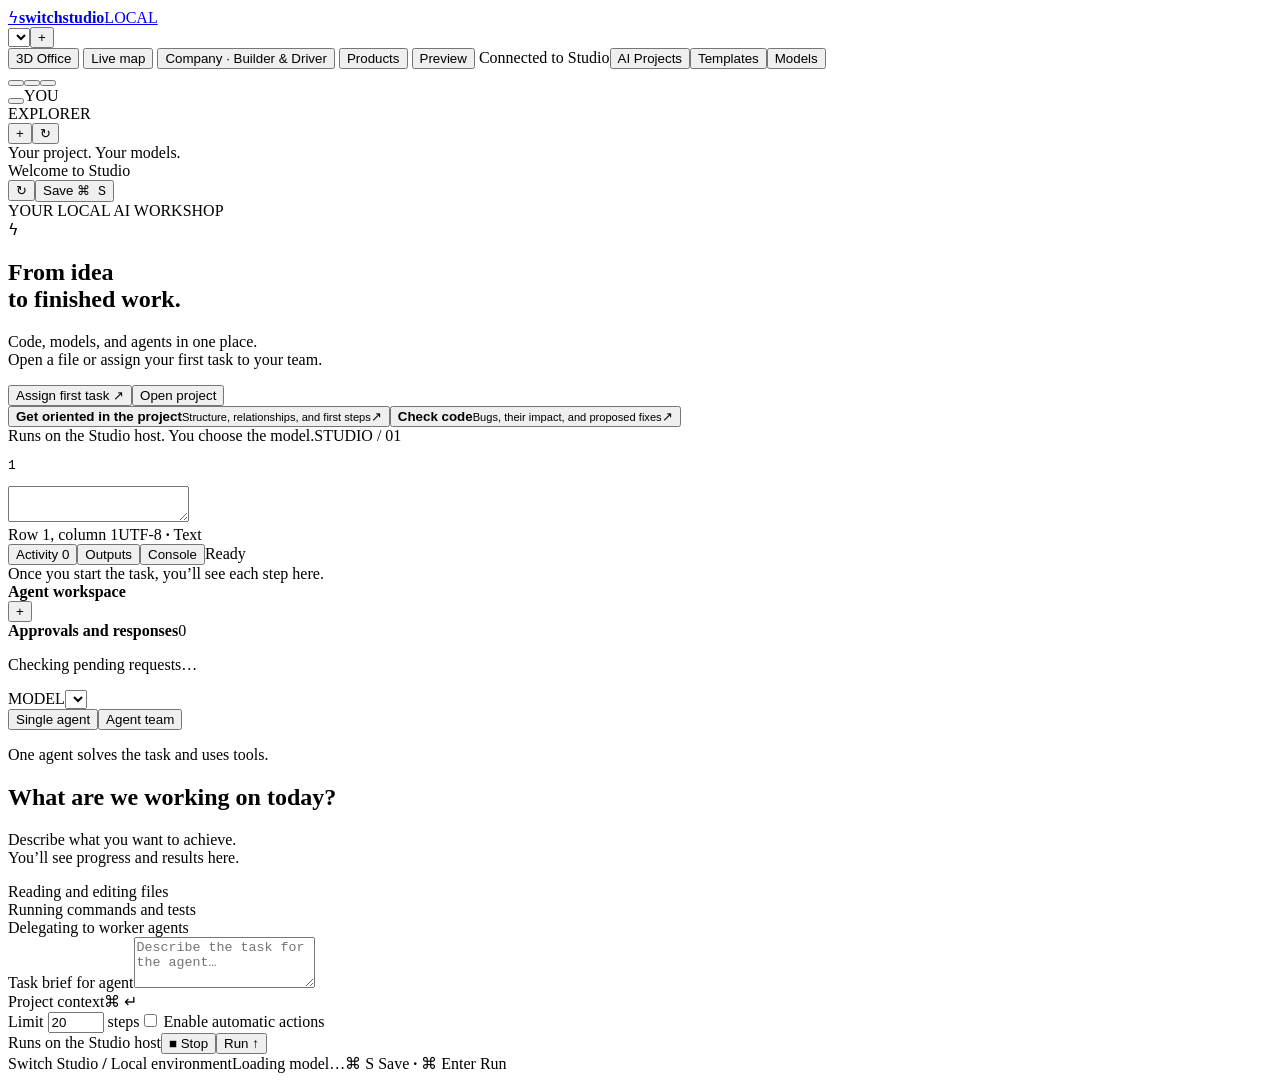
==== studio/static/index.html @ aece9a40 "Keep ordinary Studio file writes in the selected project" ====
<!doctype html>
<html lang="en">
  <head>
    <meta charset="utf-8" />
    <meta name="viewport" content="width=device-width, initial-scale=1" />
    <meta name="theme-color" content="#111318" />
    <title>Switch Studio</title>
    <link
      rel="icon"
      href="data:image/svg+xml,%3Csvg xmlns='http://www.w3.org/2000/svg' viewBox='0 0 64 64'%3E%3Crect width='64' height='64' rx='16' fill='%238eebc4'/%3E%3Cpath d='M39 13 21 34h15l-11 17 22-23H31z' fill='%23111318'/%3E%3C/svg%3E"
    />
    <link rel="stylesheet" href="/style.css" />
    <link rel="stylesheet" href="/office.css" />
    <script src="/missions.js" defer></script>
    <script src="/products.js" defer></script>
    <script src="/preview.js" defer></script>
    <script src="/companies.js" defer></script>
    <script src="/app.js" defer></script>
    <script src="/help.js" defer></script>
    <script src="/office.js" defer></script>
  </head>
  <body inert>
    <header class="topbar">
      <a class="brand" href="/" aria-label="Studio introduction"
        ><span class="brand-mark">ϟ</span
        ><strong>switch<span>studio</span></strong
        ><span class="local-tag">LOCAL</span></a
      >
      <div class="project-switch">
        <span class="icon" data-icon="folder"></span
        ><select id="project-select" aria-label="Project"></select
        ><button
          id="open-project"
          class="icon-btn"
          title="Open project"
          aria-label="Open project"
        >
          +
        </button>
      </div>
      <div class="top-actions">
        <button id="office-button" class="button flow-launch">3D Office</button>
        <button id="flow-button" class="button flow-launch"><span data-icon="pulse"></span> Live map</button>
        <button id="approval-jump" class="button approval-jump" hidden>Waiting for you <span id="approval-count">0</span></button>
        <button id="driver-button" class="button primary">Company · Builder &amp; Driver</button>
        <button id="products-button" class="button subtle"><span class="icon" data-icon="folder"></span> Products</button>
        <button id="preview-button" class="button subtle"><span class="icon" data-icon="preview"></span> Preview</button>
        <span id="connection" class="connection"><i></i> Connected to Studio</span
        ><button id="missions-button" class="button subtle">
          <span class="icon" data-icon="pulse"></span> AI Projects
        </button><button id="templates-button" class="button subtle">
          <span class="icon" data-icon="team"></span> Templates
        </button><button id="models-button" class="button subtle">
          <span class="icon" data-icon="sliders"></span> Models
        </button>
      </div>
    </header>
    <div class="app-shell">
      <nav class="rail" aria-label="Main navigation">
        <button
          class="rail-btn active"
          data-view="files"
          title="Files"
          aria-label="Files"
        >
          <span data-icon="files"></span></button
        ><button
          class="rail-btn"
          data-view="runs"
          title="Task history"
          aria-label="Task history"
        >
          <span data-icon="history"></span></button
        ><button
          class="rail-btn"
          data-view="team"
          title="Agent team"
          aria-label="Agent team"
        >
          <span data-icon="team"></span>
        </button>
        <div class="rail-spacer"></div>
        <button
          class="rail-btn"
          id="help-button"
          title="Getting started"
          aria-label="Getting started"
        >
          <span data-icon="help"></span></button
        ><span class="avatar">YOU</span>
      </nav>
      <aside class="sidebar">
        <div class="panel-title">
          <span id="sidebar-title">EXPLORER</span>
          <div id="file-actions">
            <button
              id="new-file"
              class="icon-btn"
              title="New file"
              aria-label="New file"
            >
              +</button
            ><button
              id="refresh-files"
              class="icon-btn"
              title="Refresh files"
              aria-label="Refresh files"
            >
              ↻
            </button>
          </div>
        </div>
        <div id="project-label" class="project-label"></div>
        <div id="sidebar-content" class="sidebar-content"></div>
        <div class="sidebar-footer"><i></i> Your project. Your models.</div>
      </aside>
      <main class="workspace">
        <div class="editor-tabs">
          <div id="tab-name" class="editor-tab">
            <span data-icon="spark"></span> Welcome to Studio
          </div>
          <div class="editor-actions">
            <span id="dirty-label"></span
            ><button
              id="reload-file"
              class="icon-btn hidden"
              title="Load file from disk"
              aria-label="Load file from disk"
            >
              ↻</button
            ><button id="save-file" class="button small hidden">
              Save <kbd>⌘ S</kbd>
            </button>
          </div>
        </div>
        <section id="welcome" class="welcome">
          <div class="welcome-top">
            <span class="eyebrow"><i></i> YOUR LOCAL AI WORKSHOP</span>
            <div class="welcome-emblem">ϟ</div>
            <h1>From idea<br />to finished work<span>.</span></h1>
            <p>
              Code, models, and agents in one place.<br />Open a file or
              assign your first task to your team.
            </p>
            <div class="welcome-actions">
              <button id="welcome-task" class="button primary">
                Assign first task <span>↗</span></button
              ><button id="welcome-project" class="button">
                Open project
              </button>
            </div>
          </div>
          <div class="starter-grid">
            <button
              class="starter"
              data-prompt="Explore this project. Describe its structure, main entry points, and how it runs. Do not make any changes yet."
            >
              <span data-icon="search"></span
              ><strong>Get oriented in the project</strong
              ><small>Structure, relationships, and first steps</small
              ><span class="arrow">↗</span></button
            ><button
              class="starter"
              data-prompt="Review code in this project. Find specific bugs and propose fixes. For each, specify the file and severity. Do not make any changes yet."
            >
              <span data-icon="check"></span><strong>Check code</strong
              ><small>Bugs, their impact, and proposed fixes</small
              ><span class="arrow">↗</span>
            </button>
          </div>
          <div class="welcome-bottom">
            <span data-icon="shield"></span
            ><span>Runs on the Studio host. You choose the model.</span
            ><span class="version">STUDIO / 01</span>
          </div>
        </section>
        <section id="editor-pane" class="editor-pane hidden">
          <div class="breadcrumb" id="breadcrumb"></div>
          <div class="code-area">
            <pre id="line-numbers" aria-hidden="true">1</pre>
            <textarea
              id="editor"
              spellcheck="false"
              autocomplete="off"
              autocapitalize="off"
              aria-label="File editor"
            ></textarea>
          </div>
          <div class="editor-footer">
            <span id="cursor-position">Row 1, column 1</span
            ><span>UTF-8 <b>·</b> <span id="file-type">Text</span></span>
          </div>
        </section>
        <section class="bottom-panel">
          <div class="bottom-tabs">
            <button class="bottom-tab active" data-bottom="activity">
              Activity <span id="activity-count">0</span></button
            ><button class="bottom-tab" data-bottom="outputs">Outputs</button
            ><button class="bottom-tab" data-bottom="log">Console</button
            ><span id="run-status" class="status-chip">Ready</span>
          </div>
          <div id="bottom-content" class="bottom-content">
            <div class="empty-inline">
              <span data-icon="pulse"></span> Once you start the task, you’ll see each step here.
            </div>
          </div>
        </section>
      </main>
      <aside class="assistant-panel">
        <div class="assistant-heading">
          <div>
            <span class="assistant-logo" data-icon="spark"></span
            ><strong>Agent workspace</strong>
          </div>
          <button
            id="new-task"
            class="icon-btn"
            title="New task brief"
            aria-label="New task brief"
          >
            +
          </button>
        </div>
        <section id="approval-inbox" class="approval-inbox" aria-label="Approvals and responses" tabindex="-1">
          <div class="approval-inbox-heading"><strong id="approval-heading">Approvals and responses</strong><span id="approval-total">0</span></div>
          <p id="approval-status" role="status" aria-live="polite">Checking pending requests…</p>
          <div id="approvals" class="approvals"></div>
        </section>
        <div class="agent-controls">
          <label class="field-label" for="model-select">MODEL</label
          ><select id="model-select"></select>
          <div class="mode-switch" role="group" aria-label="Work mode">
            <button id="mode-react" class="selected" data-mode="react">
              <span data-icon="spark"></span> Single agent</button
            ><button id="mode-team" data-mode="agent_team">
              <span data-icon="team"></span> Agent team
            </button>
          </div>
          <p id="mode-description" class="mode-description">
            One agent solves the task and uses tools.
          </p>
        </div>
        <div id="conversation" class="conversation">
          <div class="assistant-empty">
            <span class="empty-orbit" data-icon="spark"></span>
            <h2>What are we working on today?</h2>
            <p>
              Describe what you want to achieve.<br />You’ll see progress and results here.
            </p>
            <div class="capability">
              <span data-icon="files"></span> Reading and editing files
            </div>
            <div class="capability">
              <span data-icon="terminal"></span> Running commands and tests
            </div>
            <div class="capability">
              <span data-icon="team"></span> Delegating to worker agents
            </div>
          </div>
        </div>
        <form id="task-form" class="composer">
          <label class="sr-only" for="task-input">Task brief for agent</label
          ><textarea
            id="task-input"
            placeholder="Describe the task for the agent…"
            rows="3"
          ></textarea>
          <div class="composer-meta">
            <span id="context-file"
              ><span data-icon="folder"></span> Project context</span
            ><span>⌘ ↵</span>
          </div>
          <div class="run-options">
            <label title="Maximum number of main agent steps"
              >Limit
              <input
                id="turn-limit"
                type="number"
                min="1"
                max="200"
                value="20"
              />
              steps</label
            ><label title="Allows the agent to perform actions without individual confirmation"
              ><input id="auto-approve" type="checkbox" /> Enable automatic actions</label
            >
          </div>
          <div class="composer-footer">
            <span><i></i> Runs on the Studio host</span
            ><button id="stop-task" type="button" class="button danger hidden">
              ■ Stop</button
            ><button id="run-task" type="submit" class="button primary">
              Run <span>↑</span>
            </button>
          </div>
        </form>
      </aside>
    </div>
    <footer class="statusbar">
      <span
        ><i></i> Switch Studio <b>/</b>
        <span id="footer-project">Local environment</span></span
      ><span id="footer-model">Loading model…</span
      ><span id="footer-hint">⌘ S Save <b>·</b> ⌘ Enter Run</span>
    </footer>
    <dialog id="flow-dialog" aria-labelledby="flow-title">
      <div class="dialog-heading"><div><span class="eyebrow">WORK PROGRESS</span><h2 id="flow-title">Live map</h2></div><button type="button" class="icon-btn close-dialog" aria-label="Close live map">×</button></div>
      <div class="flow-toolbar"><label for="flow-mission">Execution</label><select id="flow-mission"></select><button id="flow-follow" class="button small" type="button">Find current step</button><span id="flow-sync" role="status">Loading…</span></div>
      <section id="flow-summary" aria-live="polite"></section>
      <div class="flow-legend"><span class="flow-key active">Working</span><span class="flow-key done">Verified</span><span class="flow-key waiting">Pending</span><span class="flow-key blocked">Obstacle</span><span class="flow-key pending">Ahead</span><span>Arrows = actual task dependencies</span></div>
      <div id="flow-canvas" tabindex="0" aria-label="Dependency map, horizontally scrollable"></div>
      <div class="flow-bottom"><section id="flow-detail" aria-label="Step details"></section><section id="flow-activity" aria-label="Latest events"></section></div>
    </dialog>
    <dialog id="project-dialog">
      <form id="project-form">
        <div class="dialog-heading">
          <div>
            <span class="eyebrow">WORKSPACE</span>
            <h2>Open project</h2>
          </div>
          <button
            type="button"
            class="icon-btn close-dialog"
            aria-label="Close"
          >
            ×
          </button>
        </div>
        <p>Enter a folder path on the computer running Studio. When using a LAN address, this is a folder on that server.</p>
        <label
          >Project folder<input
            id="project-path"
            placeholder="/home/user/projects/my-project"
            required
        /></label>
        <div class="dialog-footer">
          <button class="button primary" type="submit">Open folder →</button>
        </div>
      </form>
    </dialog>
    <dialog id="file-dialog">
      <form id="file-form">
        <div class="dialog-heading">
          <h2>New file</h2>
          <button
            type="button"
            class="icon-btn close-dialog"
            aria-label="Close"
          >
            ×
          </button>
        </div>
        <label
          >Path within project<input
            id="new-file-path"
            placeholder="src/example.py"
            required
        /></label>
        <div class="dialog-footer">
          <button class="button primary" type="submit">
            Create and open
          </button>
        </div>
      </form>
    </dialog>
    <dialog id="preview-dialog" class="preview-dialog" aria-labelledby="preview-title">
      <div class="dialog-heading"><div><span class="eyebrow">YOUR WEB IN ACTION</span><h2 id="preview-title">App preview</h2></div><button class="icon-btn close-dialog" aria-label="Close preview">×</button></div>
      <p id="preview-project"></p>
      <form id="preview-form" class="preview-controls">
        <label>Input HTML file<input id="preview-entry" required placeholder="web-preview/index.html or dist/index.html" /></label>
        <button id="preview-start" class="button primary" type="submit">Start preview</button>
        <button id="preview-stop" class="button" type="button" disabled>Stop</button>
      </form>
      <div class="preview-toolbar">
        <span id="preview-status" role="status" aria-live="polite">Select a saved HTML file.</span>
        <label class="preview-auto"><input id="preview-auto" type="checkbox" checked /> Refresh on change</label>
        <select id="preview-size" aria-label="Preview width"><option value="desktop">Computer</option><option value="mobile">Mobile · 390 px</option></select>
        <button id="preview-refresh" class="button small" disabled>Refresh</button>
        <a id="preview-external" class="button small hidden" target="_blank" rel="noopener noreferrer">Open ↗</a>
      </div>
      <div id="preview-stage" class="preview-stage">
        <div id="preview-empty" class="preview-empty"><span data-icon="preview"></span><h3>You’ll see what you built.</h3><p>Launch your own HTML website or create your first page.</p>
          <form id="preview-starter-form"><label>New folder for the website<input id="preview-folder" value="web-preview" required pattern="[A-Za-z0-9_-]{1,80}" maxlength="80" /></label><button id="preview-starter" class="button primary">Create starter website</button></form>
        </div>
        <iframe id="preview-frame" class="hidden" title="Live preview of the created website" sandbox="allow-scripts allow-same-origin allow-forms" referrerpolicy="no-referrer"></iframe>
      </div>
      <div class="preview-footer"><p>HTML/CSS/JS and ready static builds. External CDN, backend, and npm are not executed here. Save changes in the editor first.</p><button id="preview-edit" class="button small" disabled>Edit file</button></div>
    </dialog>
    <dialog id="products-dialog" class="missions-dialog" aria-labelledby="products-title">
      <div class="dialog-heading"><div><span class="eyebrow">DEVELOPMENT AND FURTHER DEVELOPMENT</span><h2 id="products-title">Products</h2></div><button class="icon-btn close-dialog" aria-label="Close products">×</button></div>
      <p id="products-health" class="missions-note"></p>
      <details id="product-new" class="product-form-panel"><summary>New product</summary>
        <form id="product-form">
          <div class="mission-fields"><label>Name<input id="product-title" required maxlength="160" /></label><label>Type<select id="product-kind"><option value="web">Websites and apps</option><option value="service">API and service</option><option value="automation">Automation</option><option value="data">Data and analytics</option><option value="content">Content and documentation</option><option value="custom">Custom digital product</option></select></label></div>
          <label>What are we building, for whom, and why?<textarea id="product-goal" required rows="4" maxlength="12000" placeholder="Describe the product, its users, and the expected outcome."></textarea></label>
          <label>Permanent product criteria, one per line<textarea id="product-criteria" required rows="3" placeholder="Each subsequent version must also meet these criteria."></textarea></label>
          <label>Commands for independent checks, one per line<textarea id="product-checks" rows="2" placeholder="npm test&#10;npm run build"></textarea></label>
          <p class="missions-note">Studio will run these commands automatically in the working directory and save the result. Without commands, explicit manual acceptance will be required.</p>
          <div class="mission-fields"><label>Context and links<textarea id="product-sources" rows="2" maxlength="12000"></textarea></label><label>Limitations and out-of-scope items<textarea id="product-constraints" rows="2" maxlength="12000"></textarea></label></div>
          <div class="mission-fields"><label>Worker model<select id="product-profile"></select></label><label>Review model<select id="product-review-profile"></select></label></div>
          <label>Select next task (optional)<select id="product-decision-profile"><option value="">Plan order · no further model</option></select></label>
          <div class="mission-limits"><label>Days for execution<input id="product-days" type="number" min="1" max="30" value="7" required /></label><label>Runs for execution<input id="product-attempts" type="number" min="2" max="1000" value="30" required /></label><label>Minutes for run<input id="product-minutes" type="number" min="1" max="360" value="30" required /></label><label>Steps per run<input id="product-turns" type="number" min="1" max="200" value="40" required /></label></div>
          <label class="mission-permission"><input id="product-auto" type="checkbox" /> Enable tools without individual approval for executions of this product</label>
          <p class="missions-note">Product type helps define the task brief; it is not a guarantee of delivery. Deployment and access to external services must be prepared separately. The native agent operates with the user’s permissions. Run limits are not a monetary budget.</p>
          <button class="button primary" type="submit">Create product</button>
        </form>
      </details>
      <div class="missions-layout"><nav id="product-list" aria-label="Products in this folder"></nav><section id="product-detail" aria-live="polite"></section></div>
    </dialog>
    <dialog id="missions-dialog" class="missions-dialog" aria-labelledby="missions-title">
      <div class="dialog-heading"><div><span class="eyebrow">FROM TASK BRIEF TO PRODUCT</span><h2 id="missions-title">Long-term AI projects</h2></div><button class="icon-btn close-dialog" aria-label="Close">×</button></div>
      <p>First, plan and ask questions. Then execution, independent review, and product verification. The process is saved continuously.</p>
      <p id="missions-health" class="missions-note" role="status"></p>
      <details id="mission-new"><summary>+ New long-term project</summary>
        <form id="mission-form">
          <label>Project name<input id="mission-title" required maxlength="160" placeholder="E.g., corporate website with inquiry form" /></label>
          <label>What final product do you want?<textarea id="mission-goal" required rows="3" maxlength="12000" placeholder="Who is it for, what should it do, and where should outputs be delivered…"></textarea></label>
          <label>How do we know it’s complete? One condition per line.<textarea id="mission-criteria" required rows="3" placeholder="Website can be launched per README.
Form validates required fields."></textarea></label>
          <label>Commands for independent checks, one per line<textarea id="mission-checks" rows="2" placeholder="npm test&#10;npm run build"></textarea></label>
          <div class="mission-fields"><label>Context and links<textarea id="mission-sources" rows="3" placeholder="Paths to resources and public URLs. Do not include passwords or tokens."></textarea></label>
          <label>Limitations and decisions<textarea id="mission-constraints" rows="3" placeholder="Technologies, scope, out-of-scope items…"></textarea></label></div>
          <div class="mission-fields"><label>Model for planning and work<select id="mission-profile"></select></label><label>Model for independent review<select id="mission-review-profile"></select></label></div>
          <label>Select next task (optional)<select id="mission-decision-profile"><option value="">Plan order · no further model</option></select></label>
          <div class="mission-limits"><label>Day limit<input id="mission-days" type="number" min="1" max="30" value="7" required /></label><label>Total runs<input id="mission-attempts" type="number" min="2" max="1000" value="100" required /></label><label>Minutes for run<input id="mission-minutes" type="number" min="1" max="360" value="30" required /></label><label>Steps per run<input id="mission-turns" type="number" min="1" max="200" value="40" required /></label></div>
          <label class="mission-permission"><input id="mission-auto" type="checkbox" /> Enable actions without individual approval</label>
          <p class="missions-note">Without this option, workers wait for tool approval in Studio. The native backend has this user’s permissions; roles are not sandboxed. Run limits are not a monetary budget. Only use models whose consumption you wish to allow.</p>
          <div class="dialog-footer"><button class="button primary" type="submit">Save task brief</button></div>
        </form>
      </details>
      <div class="missions-layout"><nav id="mission-list" aria-label="Long-term projects"></nav><section id="mission-detail" aria-live="polite"></section></div>
    </dialog>
    <dialog id="driver-dialog" class="missions-dialog driver-dialog" aria-labelledby="driver-title">
      <div class="dialog-heading"><div><span class="eyebrow">COMPANY BUILDER &amp; DRIVER</span><h2 id="driver-title">Your company, projects, and workflow loop</h2></div><button class="icon-btn close-dialog" aria-label="Close">×</button></div>
      <p>Set goals, connect projects, and enable managed departmental work. Unclear items and external steps go into the decision queue.</p>
      <p id="driver-health" class="missions-note" role="status"></p>
      <button id="driver-refresh" class="button">Refresh overview and forms</button>
      <details id="driver-new"><summary>+ Create company</summary><form id="driver-create"></form></details>
      <div class="missions-layout"><nav id="driver-list" aria-label="Companies"></nav><section id="driver-detail" aria-live="polite"></section></div>
    </dialog>
    <dialog id="company-dialog" class="company-dialog" aria-labelledby="company-title">
      <div class="dialog-heading">
        <div><span class="eyebrow">ORGANIZATION TEMPLATE</span><h2 id="company-title">AI Build Company</h2></div>
        <button class="icon-btn close-dialog" aria-label="Close">×</button>
      </div>
      <p>Your team for developing digital products. Expand roles to review their responsibilities and outputs.</p>
      <div id="company-summary" class="company-summary"></div>
      <div class="company-owner">You · goals, decisions, and acceptance of outcomes</div>
      <div class="company-hierarchy">CEO → department head → specialists</div>
      <div id="company-departments" class="company-departments"></div>
      <h3>From task brief to outcome</h3>
      <ol id="company-workflow" class="company-workflow"></ol>
      <details class="company-rules"><summary>Rules of Collaboration</summary><ul id="company-rules"></ul></details>
      <p id="company-notice" class="company-notice"></p>
      <div class="company-project"><strong id="company-project"></strong><p id="company-status" role="status"></p></div>
      <div class="dialog-footer company-actions">
        <button id="company-open" class="button">Open File</button>
        <button id="company-context" class="button">Add to Task Brief</button>
        <button id="company-install" class="button primary">Save to project</button>
      </div>
    </dialog>
    <dialog id="models-dialog" class="wide-dialog">
      <div class="dialog-heading">
        <div>
          <span class="eyebrow">CONNECTIONS</span>
          <h2>Your models</h2>
        </div>
        <button class="icon-btn close-dialog" aria-label="Close">×</button>
      </div>
      <p>
        Internal models work independently. You can optionally add a cloud account.
      </p>
      <section class="oauth-section" aria-label="Optional Account Connections">
        <div class="oauth-heading">
          <strong>Accounts · Optional</strong><span>No API Key Copying Required</span>
        </div>
        <div class="oauth-actions">
          <button class="button" id="oauth-chatgpt">+ ChatGPT</button>
          <button class="button" id="oauth-claude">+ Claude Console</button>
        </div>
        <div id="oauth-panel" class="hidden">
          <p id="oauth-description"></p>
          <p id="oauth-status" role="status" aria-live="polite"></p>
          <div class="oauth-actions">
            <button class="button" id="oauth-login">
              Log in in Browser
            </button>
            <a
              id="oauth-link"
              class="button hidden"
              target="_blank"
              rel="noopener noreferrer"
              >Open Login ↗</a
            >
            <button class="button hidden" id="oauth-cancel">
              Log Out
            </button>
            <button class="button subtle" id="oauth-refresh">
              Refresh Status
            </button>
          </div>
          <div id="oauth-model-picker" class="oauth-actions hidden">
            <label
              >Available Model<select
                id="oauth-models"
                aria-label="Available Cloud Model"
              ></select
            ></label>
            <button class="button primary" id="oauth-add">
              Add Selected Model
            </button>
          </div>
        </div>
      </section>
      <div class="models-layout">
        <div>
          <div id="models-list"></div>
          <button id="add-model" class="button full">+ Add Model</button>
        </div>
        <div id="oauth-model-detail" class="hidden">
          <h3 id="oauth-model-name"></h3>
          <p id="oauth-model-info"></p>
          <p class="small-note">
            Removing a profile from Studio does not log you out of your account in other
            applications. The default internal model remains unchanged.
          </p>
          <button id="oauth-remove" class="button">Remove from Studio</button>
        </div>
        <form id="model-form">
          <label
            >Profile Name<input name="id" required placeholder="local-coder"
          /></label>
          <div class="form-row">
            <label
              >Protocol<select name="protocol">
                <option value="chat_completions">Chat Completions</option>
                <option value="responses">Responses</option>
                <option value="anthropic">Anthropic</option>
                <option value="bedrock">Bedrock</option>
              </select></label
            ><label
              >Server<select name="chat_dialect">
                <option value="ollama">Ollama</option>
                <option value="openai">OpenAI Compatible</option>
              </select></label
            >
          </div>
          <label
            >API URL<input
              name="base_url"
              required
              placeholder="http://localhost:11434/v1" /></label
          ><label
            >Model Name<input name="model" required placeholder="qwen3.8:27b"
          /></label>
          <div class="form-row">
            <label
              >Context<input
                name="context_window"
                type="number"
                value="32768"
                required /></label
            ><label
              >Max Output<input
                name="max_output_tokens"
                type="number"
                value="4096"
                required
            /></label>
          </div>
          <div class="form-row">
            <label
              >Login<select name="auth">
                <option value="none">No Key (Internal)</option>
                <option value="env">Key from Environment</option>
              </select></label
            ><label
              >API Key Environment Variable<input
                name="api_key_env"
                placeholder="INTERNAL_API_KEY"
            /></label>
          </div>
          <p class="small-note">
            Keys are provided via environment variables or .env files. Assigning different models
            to specific roles is a future enhancement.
          </p>
          <div id="probe-result" role="status"></div>
          <div class="dialog-footer">
            <button id="probe-model" type="button" class="button">
              Save and Verify</button
            ><button class="button primary" type="submit">Save Model</button>
          </div>
        </form>
      </div>
    </dialog>

    <dialog id="office-dialog" aria-labelledby="office-title">
      <div class="dialog-heading office-heading"><div><span class="eyebrow">YOUR WORK, IN ONE PLACE</span><h2 id="office-title">Agent office</h2></div><button class="icon-btn close-dialog" aria-label="Close office">×</button></div>
      <div class="office-topline"><label>Company workspace<select id="office-company"><option value="">All workspaces</option></select></label><div class="office-metrics"><div><strong id="office-active-count">0</strong><small>ACTIVE NOW</small></div><div><strong id="office-attention-count">0</strong><small>NEEDS ATTENTION</small></div><div><strong id="office-done-count">0</strong><small>ACCEPTED</small></div></div><button id="office-layout" class="button">List view</button><button id="office-refresh" class="button">Refresh</button></div>
      <div class="office-layout"><section class="office-visual" aria-label="Three-dimensional office"><div id="office-stage" class="office-stage"><div id="office-world" class="office-world" aria-label="Department desks"></div><div id="office-empty-state" class="office-empty-overlay">The office is ready. Create a company task or start an AI project to see real work at these desks.</div></div>
      <div class="office-camera"><button id="office-turn-left" class="button" aria-label="Rotate office left">↶</button><button id="office-turn-right" class="button" aria-label="Rotate office right">↷</button><button id="office-zoom-out" class="button" aria-label="Zoom office out">−</button><span id="office-camera-value" class="office-camera-value">100%</span><button id="office-zoom-in" class="button" aria-label="Zoom office in">+</button><button id="office-reset" class="button">Reset camera</button><span class="office-camera-hint">Drag the floor to rotate · Select a desk for details</span></div>
      <div class="office-legend"><span class="working">Working / review / checks</span><span class="waiting">Waiting</span><span class="blocked">Blocked</span><span class="done">Accepted / finished</span><span>Queued / paused</span></div></section>
      <aside class="office-side"><section id="office-detail" class="office-detail" aria-label="Selected task details"></section><div class="office-roster-heading"><h3 id="office-roster-title">All work</h3><button id="office-clear-filter" class="button small" hidden>All departments</button></div><div id="office-roster" class="office-roster" aria-label="All office tasks"></div></aside></div>
      <footer class="office-footer"><p>One seat represents a recorded task, not an extra worker. Up to four priority tasks appear per department; the list contains all tasks. Movement requires recent run activity. The Company Driver currently shares one worker slot.</p><span id="office-sync" class="office-sync" role="status">Connecting…</span></footer>
    </dialog>
    <dialog id="help-dialog">
      <div class="dialog-heading">
        <h2>Start with Three Steps</h2>
        <button class="icon-btn close-dialog" aria-label="Close">×</button>
      </div>
      <ol class="help-steps">
        <li>
          <strong>Open Project.</strong> Select its folder using the +
          button at the top.
        </li>
        <li>
          <strong>Select a model and write a task.</strong> One agent works directly,
          a team delegates to workers.
        </li>
        <li>
          <strong>Monitor and approve work.</strong> Action suggestions, results, and
          files are found in this window.
        </li>
      </ol>
      <p class="small-note">
        Native commands run with your permissions. The GUI allows only one task at a time.
        Files are not saved automatically. Team mode on Qwen does not yet have verified reliable completion;
        nested separations are not yet implemented.
      </p>
    </dialog>
    <div id="toast" role="status" class="toast hidden"></div>
  </body>
</html>
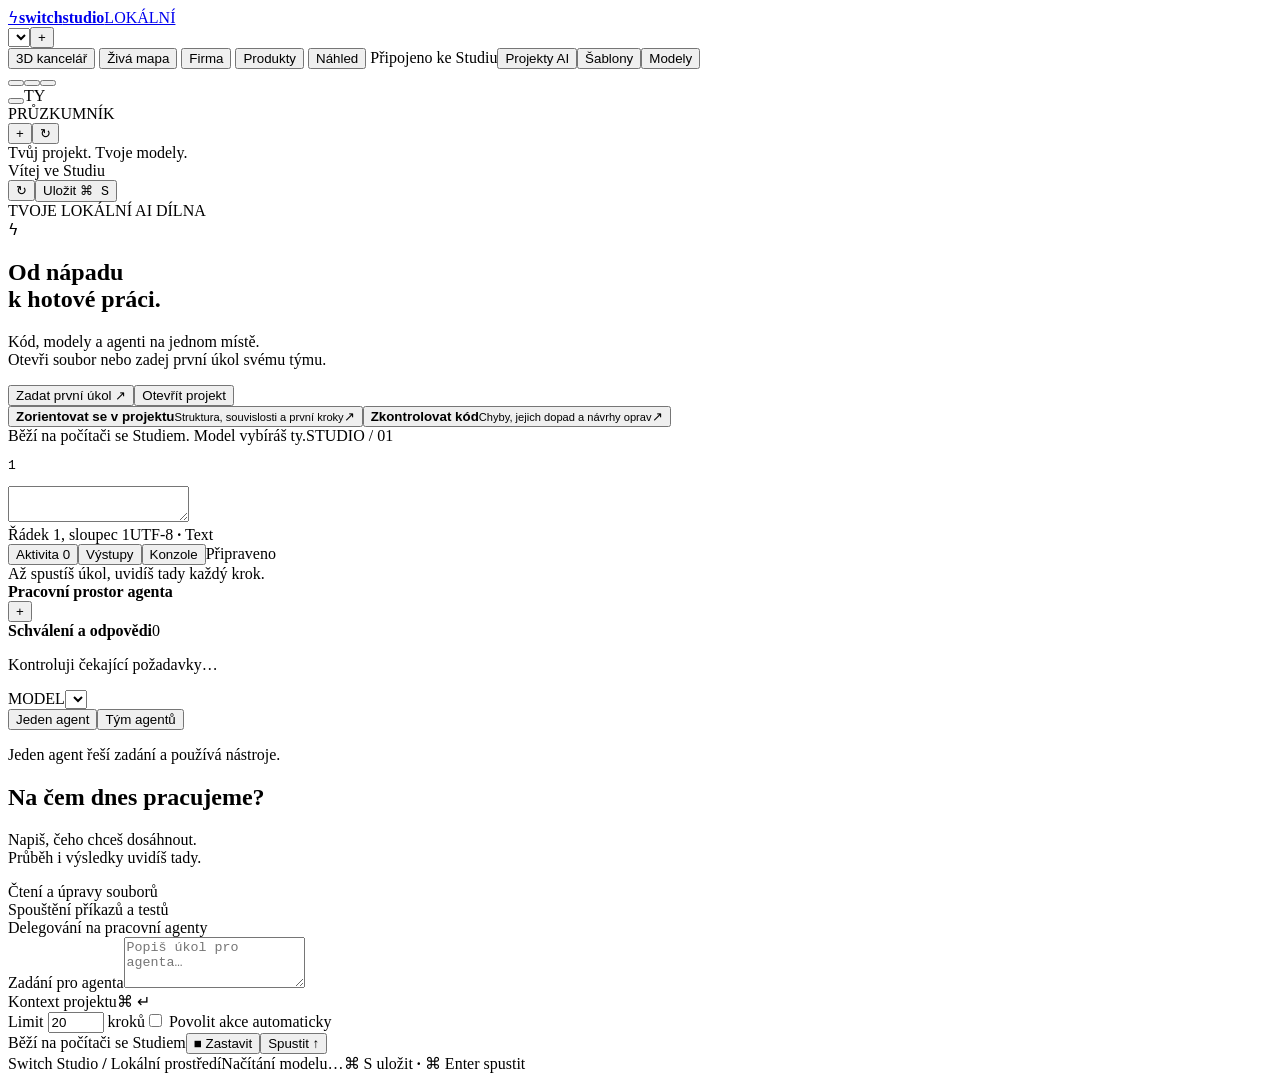
==== commit 0690d838: "Localize Studio in Czech and prepare alpha.4 distributions" ====
--- a/studio/static/index.html
+++ b/studio/static/index.html
@@ -1,5 +1,5 @@
 <!doctype html>
-<html lang="en">
+<html lang="cs">
   <head>
     <meta charset="utf-8" />
     <meta name="viewport" content="width=device-width, initial-scale=1" />
@@ -21,61 +21,61 @@
   </head>
   <body inert>
     <header class="topbar">
-      <a class="brand" href="/" aria-label="Studio introduction"
+      <a class="brand" href="/" aria-label="Switch Studio úvod"
         ><span class="brand-mark">ϟ</span
         ><strong>switch<span>studio</span></strong
-        ><span class="local-tag">LOCAL</span></a
+        ><span class="local-tag">LOKÁLNÍ</span></a
       >
       <div class="project-switch">
         <span class="icon" data-icon="folder"></span
-        ><select id="project-select" aria-label="Project"></select
+        ><select id="project-select" aria-label="Projekt"></select
         ><button
           id="open-project"
           class="icon-btn"
-          title="Open project"
-          aria-label="Open project"
+          title="Otevřít projekt"
+          aria-label="Otevřít projekt"
         >
           +
         </button>
       </div>
       <div class="top-actions">
-        <button id="office-button" class="button flow-launch">3D Office</button>
-        <button id="flow-button" class="button flow-launch"><span data-icon="pulse"></span> Live map</button>
-        <button id="approval-jump" class="button approval-jump" hidden>Waiting for you <span id="approval-count">0</span></button>
-        <button id="driver-button" class="button primary">Company · Builder &amp; Driver</button>
-        <button id="products-button" class="button subtle"><span class="icon" data-icon="folder"></span> Products</button>
-        <button id="preview-button" class="button subtle"><span class="icon" data-icon="preview"></span> Preview</button>
-        <span id="connection" class="connection"><i></i> Connected to Studio</span
+        <button id="office-button" class="button flow-launch">3D kancelář</button>
+        <button id="flow-button" class="button flow-launch"><span data-icon="pulse"></span> Živá mapa</button>
+        <button id="approval-jump" class="button approval-jump" hidden>Čeká na tebe <span id="approval-count">0</span></button>
+        <button id="driver-button" class="button primary">Firma</button>
+        <button id="products-button" class="button subtle"><span class="icon" data-icon="folder"></span> Produkty</button>
+        <button id="preview-button" class="button subtle"><span class="icon" data-icon="preview"></span> Náhled</button>
+        <span id="connection" class="connection"><i></i> Připojeno ke Studiu</span
         ><button id="missions-button" class="button subtle">
-          <span class="icon" data-icon="pulse"></span> AI Projects
+          <span class="icon" data-icon="pulse"></span> Projekty AI
         </button><button id="templates-button" class="button subtle">
-          <span class="icon" data-icon="team"></span> Templates
+          <span class="icon" data-icon="team"></span> Šablony
         </button><button id="models-button" class="button subtle">
-          <span class="icon" data-icon="sliders"></span> Models
+          <span class="icon" data-icon="sliders"></span> Modely
         </button>
       </div>
     </header>
     <div class="app-shell">
-      <nav class="rail" aria-label="Main navigation">
+      <nav class="rail" aria-label="Hlavní navigace">
         <button
           class="rail-btn active"
           data-view="files"
-          title="Files"
-          aria-label="Files"
+          title="Soubory"
+          aria-label="Soubory"
         >
           <span data-icon="files"></span></button
         ><button
           class="rail-btn"
           data-view="runs"
-          title="Task history"
-          aria-label="Task history"
+          title="Historie úloh"
+          aria-label="Historie úloh"
         >
           <span data-icon="history"></span></button
         ><button
           class="rail-btn"
           data-view="team"
-          title="Agent team"
-          aria-label="Agent team"
+          title="Tým agentů"
+          aria-label="Tým agentů"
         >
           <span data-icon="team"></span>
         </button>
@@ -83,28 +83,28 @@
         <button
           class="rail-btn"
           id="help-button"
-          title="Getting started"
-          aria-label="Getting started"
+          title="Jak začít"
+          aria-label="Jak začít"
         >
           <span data-icon="help"></span></button
-        ><span class="avatar">YOU</span>
+        ><span class="avatar">TY</span>
       </nav>
       <aside class="sidebar">
         <div class="panel-title">
-          <span id="sidebar-title">EXPLORER</span>
+          <span id="sidebar-title">PRŮZKUMNÍK</span>
           <div id="file-actions">
             <button
               id="new-file"
               class="icon-btn"
-              title="New file"
-              aria-label="New file"
+              title="Nový soubor"
+              aria-label="Nový soubor"
             >
               +</button
             ><button
               id="refresh-files"
               class="icon-btn"
-              title="Refresh files"
-              aria-label="Refresh files"
+              title="Obnovit soubory"
+              aria-label="Obnovit soubory"
             >
               ↻
             </button>
@@ -112,65 +112,65 @@
         </div>
         <div id="project-label" class="project-label"></div>
         <div id="sidebar-content" class="sidebar-content"></div>
-        <div class="sidebar-footer"><i></i> Your project. Your models.</div>
+        <div class="sidebar-footer"><i></i> Tvůj projekt. Tvoje modely.</div>
       </aside>
       <main class="workspace">
         <div class="editor-tabs">
           <div id="tab-name" class="editor-tab">
-            <span data-icon="spark"></span> Welcome to Studio
+            <span data-icon="spark"></span> Vítej ve Studiu
           </div>
           <div class="editor-actions">
             <span id="dirty-label"></span
             ><button
               id="reload-file"
               class="icon-btn hidden"
-              title="Load file from disk"
-              aria-label="Load file from disk"
+              title="Načíst soubor z disku"
+              aria-label="Načíst soubor z disku"
             >
               ↻</button
             ><button id="save-file" class="button small hidden">
-              Save <kbd>⌘ S</kbd>
+              Uložit <kbd>⌘ S</kbd>
             </button>
           </div>
         </div>
         <section id="welcome" class="welcome">
           <div class="welcome-top">
-            <span class="eyebrow"><i></i> YOUR LOCAL AI WORKSHOP</span>
+            <span class="eyebrow"><i></i> TVOJE LOKÁLNÍ AI DÍLNA</span>
             <div class="welcome-emblem">ϟ</div>
-            <h1>From idea<br />to finished work<span>.</span></h1>
+            <h1>Od nápadu<br />k hotové práci<span>.</span></h1>
             <p>
-              Code, models, and agents in one place.<br />Open a file or
-              assign your first task to your team.
+              Kód, modely a agenti na jednom místě.<br />Otevři soubor nebo
+              zadej první úkol svému týmu.
             </p>
             <div class="welcome-actions">
               <button id="welcome-task" class="button primary">
-                Assign first task <span>↗</span></button
+                Zadat první úkol <span>↗</span></button
               ><button id="welcome-project" class="button">
-                Open project
+                Otevřít projekt
               </button>
             </div>
           </div>
           <div class="starter-grid">
             <button
               class="starter"
-              data-prompt="Explore this project. Describe its structure, main entry points, and how it runs. Do not make any changes yet."
+              data-prompt="Prozkoumej tento projekt. Popiš jeho strukturu, hlavní vstupní body a jak se spouští. Zatím nic neupravuj."
             >
               <span data-icon="search"></span
-              ><strong>Get oriented in the project</strong
-              ><small>Structure, relationships, and first steps</small
+              ><strong>Zorientovat se v projektu</strong
+              ><small>Struktura, souvislosti a první kroky</small
               ><span class="arrow">↗</span></button
             ><button
               class="starter"
-              data-prompt="Review code in this project. Find specific bugs and propose fixes. For each, specify the file and severity. Do not make any changes yet."
-            >
-              <span data-icon="check"></span><strong>Check code</strong
-              ><small>Bugs, their impact, and proposed fixes</small
+              data-prompt="Proveď kontrolu kódu v tomto projektu. Najdi konkrétní chyby a navrhni opravy. U každé uveď soubor a závažnost. Zatím nic neupravuj."
+            >
+              <span data-icon="check"></span><strong>Zkontrolovat kód</strong
+              ><small>Chyby, jejich dopad a návrhy oprav</small
               ><span class="arrow">↗</span>
             </button>
           </div>
           <div class="welcome-bottom">
             <span data-icon="shield"></span
-            ><span>Runs on the Studio host. You choose the model.</span
+            ><span>Běží na počítači se Studiem. Model vybíráš ty.</span
             ><span class="version">STUDIO / 01</span>
           </div>
         </section>
@@ -183,25 +183,26 @@
               spellcheck="false"
               autocomplete="off"
               autocapitalize="off"
-              aria-label="File editor"
+              aria-label="Editor souborů"
             ></textarea>
           </div>
           <div class="editor-footer">
-            <span id="cursor-position">Row 1, column 1</span
+            <span id="cursor-position">Řádek 1, sloupec 1</span
             ><span>UTF-8 <b>·</b> <span id="file-type">Text</span></span>
           </div>
         </section>
         <section class="bottom-panel">
           <div class="bottom-tabs">
             <button class="bottom-tab active" data-bottom="activity">
-              Activity <span id="activity-count">0</span></button
-            ><button class="bottom-tab" data-bottom="outputs">Outputs</button
-            ><button class="bottom-tab" data-bottom="log">Console</button
-            ><span id="run-status" class="status-chip">Ready</span>
+              Aktivita <span id="activity-count">0</span></button
+            ><button class="bottom-tab" data-bottom="outputs">Výstupy</button
+            ><button class="bottom-tab" data-bottom="log">Konzole</button
+            ><span id="run-status" class="status-chip">Připraveno</span>
           </div>
           <div id="bottom-content" class="bottom-content">
             <div class="empty-inline">
-              <span data-icon="pulse"></span> Once you start the task, you’ll see each step here.
+              <span data-icon="pulse"></span> Až spustíš úkol, uvidíš tady každý
+              krok.
             </div>
           </div>
         </section>
@@ -210,68 +211,68 @@
         <div class="assistant-heading">
           <div>
             <span class="assistant-logo" data-icon="spark"></span
-            ><strong>Agent workspace</strong>
+            ><strong>Pracovní prostor agenta</strong>
           </div>
           <button
             id="new-task"
             class="icon-btn"
-            title="New task brief"
-            aria-label="New task brief"
+            title="Nové zadání"
+            aria-label="Nové zadání"
           >
             +
           </button>
         </div>
-        <section id="approval-inbox" class="approval-inbox" aria-label="Approvals and responses" tabindex="-1">
-          <div class="approval-inbox-heading"><strong id="approval-heading">Approvals and responses</strong><span id="approval-total">0</span></div>
-          <p id="approval-status" role="status" aria-live="polite">Checking pending requests…</p>
+        <section id="approval-inbox" class="approval-inbox" aria-label="Schválení a odpovědi" tabindex="-1">
+          <div class="approval-inbox-heading"><strong id="approval-heading">Schválení a odpovědi</strong><span id="approval-total">0</span></div>
+          <p id="approval-status" role="status" aria-live="polite">Kontroluji čekající požadavky…</p>
           <div id="approvals" class="approvals"></div>
         </section>
         <div class="agent-controls">
           <label class="field-label" for="model-select">MODEL</label
           ><select id="model-select"></select>
-          <div class="mode-switch" role="group" aria-label="Work mode">
+          <div class="mode-switch" role="group" aria-label="Režim práce">
             <button id="mode-react" class="selected" data-mode="react">
-              <span data-icon="spark"></span> Single agent</button
+              <span data-icon="spark"></span> Jeden agent</button
             ><button id="mode-team" data-mode="agent_team">
-              <span data-icon="team"></span> Agent team
+              <span data-icon="team"></span> Tým agentů
             </button>
           </div>
           <p id="mode-description" class="mode-description">
-            One agent solves the task and uses tools.
+            Jeden agent řeší zadání a používá nástroje.
           </p>
         </div>
         <div id="conversation" class="conversation">
           <div class="assistant-empty">
             <span class="empty-orbit" data-icon="spark"></span>
-            <h2>What are we working on today?</h2>
+            <h2>Na čem dnes pracujeme?</h2>
             <p>
-              Describe what you want to achieve.<br />You’ll see progress and results here.
+              Napiš, čeho chceš dosáhnout.<br />Průběh i výsledky uvidíš tady.
             </p>
             <div class="capability">
-              <span data-icon="files"></span> Reading and editing files
+              <span data-icon="files"></span> Čtení a úpravy souborů
             </div>
             <div class="capability">
-              <span data-icon="terminal"></span> Running commands and tests
+              <span data-icon="terminal"></span> Spouštění příkazů a testů
             </div>
             <div class="capability">
-              <span data-icon="team"></span> Delegating to worker agents
+              <span data-icon="team"></span> Delegování na pracovní agenty
             </div>
           </div>
         </div>
         <form id="task-form" class="composer">
-          <label class="sr-only" for="task-input">Task brief for agent</label
+          <label class="sr-only" for="task-input">Zadání pro agenta</label
           ><textarea
             id="task-input"
-            placeholder="Describe the task for the agent…"
+            placeholder="Popiš úkol pro agenta…"
             rows="3"
           ></textarea>
           <div class="composer-meta">
             <span id="context-file"
-              ><span data-icon="folder"></span> Project context</span
+              ><span data-icon="folder"></span> Kontext projektu</span
             ><span>⌘ ↵</span>
           </div>
           <div class="run-options">
-            <label title="Maximum number of main agent steps"
+            <label title="Maximální počet kroků hlavního agenta"
               >Limit
               <input
                 id="turn-limit"
@@ -280,17 +281,18 @@
                 max="200"
                 value="20"
               />
-              steps</label
-            ><label title="Allows the agent to perform actions without individual confirmation"
-              ><input id="auto-approve" type="checkbox" /> Enable automatic actions</label
+              kroků</label
+            ><label title="Povolí agentovi akce bez jednotlivého potvrzování"
+              ><input id="auto-approve" type="checkbox" /> Povolit akce
+              automaticky</label
             >
           </div>
           <div class="composer-footer">
-            <span><i></i> Runs on the Studio host</span
+            <span><i></i> Běží na počítači se Studiem</span
             ><button id="stop-task" type="button" class="button danger hidden">
-              ■ Stop</button
+              ■ Zastavit</button
             ><button id="run-task" type="submit" class="button primary">
-              Run <span>↑</span>
+              Spustit <span>↑</span>
             </button>
           </div>
         </form>
@@ -299,180 +301,180 @@
     <footer class="statusbar">
       <span
         ><i></i> Switch Studio <b>/</b>
-        <span id="footer-project">Local environment</span></span
-      ><span id="footer-model">Loading model…</span
-      ><span id="footer-hint">⌘ S Save <b>·</b> ⌘ Enter Run</span>
+        <span id="footer-project">Lokální prostředí</span></span
+      ><span id="footer-model">Načítání modelu…</span
+      ><span id="footer-hint">⌘ S uložit <b>·</b> ⌘ Enter spustit</span>
     </footer>
     <dialog id="flow-dialog" aria-labelledby="flow-title">
-      <div class="dialog-heading"><div><span class="eyebrow">WORK PROGRESS</span><h2 id="flow-title">Live map</h2></div><button type="button" class="icon-btn close-dialog" aria-label="Close live map">×</button></div>
-      <div class="flow-toolbar"><label for="flow-mission">Execution</label><select id="flow-mission"></select><button id="flow-follow" class="button small" type="button">Find current step</button><span id="flow-sync" role="status">Loading…</span></div>
+      <div class="dialog-heading"><div><span class="eyebrow">PRŮBĚH PRÁCE</span><h2 id="flow-title">Živá mapa</h2></div><button type="button" class="icon-btn close-dialog" aria-label="Zavřít živou mapu">×</button></div>
+      <div class="flow-toolbar"><label for="flow-mission">Realizace</label><select id="flow-mission"></select><button id="flow-follow" class="button small" type="button">Najít aktuální krok</button><span id="flow-sync" role="status">Načítám…</span></div>
       <section id="flow-summary" aria-live="polite"></section>
-      <div class="flow-legend"><span class="flow-key active">Working</span><span class="flow-key done">Verified</span><span class="flow-key waiting">Pending</span><span class="flow-key blocked">Obstacle</span><span class="flow-key pending">Ahead</span><span>Arrows = actual task dependencies</span></div>
-      <div id="flow-canvas" tabindex="0" aria-label="Dependency map, horizontally scrollable"></div>
-      <div class="flow-bottom"><section id="flow-detail" aria-label="Step details"></section><section id="flow-activity" aria-label="Latest events"></section></div>
+      <div class="flow-legend"><span class="flow-key active">Pracuje</span><span class="flow-key done">Ověřeno</span><span class="flow-key waiting">Čeká</span><span class="flow-key blocked">Překážka</span><span class="flow-key pending">Před námi</span><span>Šipky = skutečné návaznosti úkolů</span></div>
+      <div id="flow-canvas" tabindex="0" aria-label="Mapa návazností, posouvatelná vodorovně"></div>
+      <div class="flow-bottom"><section id="flow-detail" aria-label="Detail kroku"></section><section id="flow-activity" aria-label="Poslední události"></section></div>
     </dialog>
     <dialog id="project-dialog">
       <form id="project-form">
         <div class="dialog-heading">
           <div>
-            <span class="eyebrow">WORKSPACE</span>
-            <h2>Open project</h2>
+            <span class="eyebrow">PRACOVNÍ PROSTOR</span>
+            <h2>Otevřít projekt</h2>
           </div>
           <button
             type="button"
             class="icon-btn close-dialog"
-            aria-label="Close"
+            aria-label="Zavřít"
           >
             ×
           </button>
         </div>
-        <p>Enter a folder path on the computer running Studio. When using a LAN address, this is a folder on that server.</p>
+        <p>Zadejte cestu k složce na počítači, kde běží Studio. Pokud používáte adresu LAN, jde o složku na tomto serveru.</p>
         <label
-          >Project folder<input
+          >Složka projektu<input
             id="project-path"
             placeholder="/home/user/projects/my-project"
             required
         /></label>
         <div class="dialog-footer">
-          <button class="button primary" type="submit">Open folder →</button>
+          <button class="button primary" type="submit">Otevřít složku →</button>
         </div>
       </form>
     </dialog>
     <dialog id="file-dialog">
       <form id="file-form">
         <div class="dialog-heading">
-          <h2>New file</h2>
+          <h2>Nový soubor</h2>
           <button
             type="button"
             class="icon-btn close-dialog"
-            aria-label="Close"
+            aria-label="Zavřít"
           >
             ×
           </button>
         </div>
         <label
-          >Path within project<input
+          >Cesta v projektu<input
             id="new-file-path"
             placeholder="src/example.py"
             required
         /></label>
         <div class="dialog-footer">
           <button class="button primary" type="submit">
-            Create and open
+            Vytvořit a otevřít
           </button>
         </div>
       </form>
     </dialog>
     <dialog id="preview-dialog" class="preview-dialog" aria-labelledby="preview-title">
-      <div class="dialog-heading"><div><span class="eyebrow">YOUR WEB IN ACTION</span><h2 id="preview-title">App preview</h2></div><button class="icon-btn close-dialog" aria-label="Close preview">×</button></div>
+      <div class="dialog-heading"><div><span class="eyebrow">TVŮJ WEB V AKCI</span><h2 id="preview-title">Náhled aplikace</h2></div><button class="icon-btn close-dialog" aria-label="Zavřít náhled">×</button></div>
       <p id="preview-project"></p>
       <form id="preview-form" class="preview-controls">
-        <label>Input HTML file<input id="preview-entry" required placeholder="web-preview/index.html or dist/index.html" /></label>
-        <button id="preview-start" class="button primary" type="submit">Start preview</button>
-        <button id="preview-stop" class="button" type="button" disabled>Stop</button>
+        <label>Vstupní HTML soubor<input id="preview-entry" required placeholder="web-preview/index.html nebo dist/index.html" /></label>
+        <button id="preview-start" class="button primary" type="submit">Spustit náhled</button>
+        <button id="preview-stop" class="button" type="button" disabled>Zastavit</button>
       </form>
       <div class="preview-toolbar">
-        <span id="preview-status" role="status" aria-live="polite">Select a saved HTML file.</span>
-        <label class="preview-auto"><input id="preview-auto" type="checkbox" checked /> Refresh on change</label>
-        <select id="preview-size" aria-label="Preview width"><option value="desktop">Computer</option><option value="mobile">Mobile · 390 px</option></select>
-        <button id="preview-refresh" class="button small" disabled>Refresh</button>
-        <a id="preview-external" class="button small hidden" target="_blank" rel="noopener noreferrer">Open ↗</a>
+        <span id="preview-status" role="status" aria-live="polite">Vyber uložený HTML soubor.</span>
+        <label class="preview-auto"><input id="preview-auto" type="checkbox" checked /> Obnovovat po změně</label>
+        <select id="preview-size" aria-label="Šířka náhledu"><option value="desktop">Počítač</option><option value="mobile">Mobil · 390 px</option></select>
+        <button id="preview-refresh" class="button small" disabled>Obnovit</button>
+        <a id="preview-external" class="button small hidden" target="_blank" rel="noopener noreferrer">Otevřít ↗</a>
       </div>
       <div id="preview-stage" class="preview-stage">
-        <div id="preview-empty" class="preview-empty"><span data-icon="preview"></span><h3>You’ll see what you built.</h3><p>Launch your own HTML website or create your first page.</p>
-          <form id="preview-starter-form"><label>New folder for the website<input id="preview-folder" value="web-preview" required pattern="[A-Za-z0-9_-]{1,80}" maxlength="80" /></label><button id="preview-starter" class="button primary">Create starter website</button></form>
-        </div>
-        <iframe id="preview-frame" class="hidden" title="Live preview of the created website" sandbox="allow-scripts allow-same-origin allow-forms" referrerpolicy="no-referrer"></iframe>
-      </div>
-      <div class="preview-footer"><p>HTML/CSS/JS and ready static builds. External CDN, backend, and npm are not executed here. Save changes in the editor first.</p><button id="preview-edit" class="button small" disabled>Edit file</button></div>
+        <div id="preview-empty" class="preview-empty"><span data-icon="preview"></span><h3>Uvidíš, co jsi postavil.</h3><p>Spusť vlastní HTML web nebo si vytvoř první stránku.</p>
+          <form id="preview-starter-form"><label>Nová složka pro web<input id="preview-folder" value="web-preview" required pattern="[A-Za-z0-9_-]{1,80}" maxlength="80" /></label><button id="preview-starter" class="button primary">Vytvořit startovací web</button></form>
+        </div>
+        <iframe id="preview-frame" class="hidden" title="Živý náhled vytvořeného webu" sandbox="allow-scripts allow-same-origin allow-forms" referrerpolicy="no-referrer"></iframe>
+      </div>
+      <div class="preview-footer"><p>HTML/CSS/JS a hotové statické buildy. Externí CDN, backend a npm se zde nespouštějí. Změny nejdřív ulož v editoru.</p><button id="preview-edit" class="button small" disabled>Upravit soubor</button></div>
     </dialog>
     <dialog id="products-dialog" class="missions-dialog" aria-labelledby="products-title">
-      <div class="dialog-heading"><div><span class="eyebrow">DEVELOPMENT AND FURTHER DEVELOPMENT</span><h2 id="products-title">Products</h2></div><button class="icon-btn close-dialog" aria-label="Close products">×</button></div>
+      <div class="dialog-heading"><div><span class="eyebrow">VÝVOJ A DALŠÍ ROZVOJ</span><h2 id="products-title">Produkty</h2></div><button class="icon-btn close-dialog" aria-label="Zavřít produkty">×</button></div>
       <p id="products-health" class="missions-note"></p>
-      <details id="product-new" class="product-form-panel"><summary>New product</summary>
+      <details id="product-new" class="product-form-panel"><summary>Nový produkt</summary>
         <form id="product-form">
-          <div class="mission-fields"><label>Name<input id="product-title" required maxlength="160" /></label><label>Type<select id="product-kind"><option value="web">Websites and apps</option><option value="service">API and service</option><option value="automation">Automation</option><option value="data">Data and analytics</option><option value="content">Content and documentation</option><option value="custom">Custom digital product</option></select></label></div>
-          <label>What are we building, for whom, and why?<textarea id="product-goal" required rows="4" maxlength="12000" placeholder="Describe the product, its users, and the expected outcome."></textarea></label>
-          <label>Permanent product criteria, one per line<textarea id="product-criteria" required rows="3" placeholder="Each subsequent version must also meet these criteria."></textarea></label>
-          <label>Commands for independent checks, one per line<textarea id="product-checks" rows="2" placeholder="npm test&#10;npm run build"></textarea></label>
-          <p class="missions-note">Studio will run these commands automatically in the working directory and save the result. Without commands, explicit manual acceptance will be required.</p>
-          <div class="mission-fields"><label>Context and links<textarea id="product-sources" rows="2" maxlength="12000"></textarea></label><label>Limitations and out-of-scope items<textarea id="product-constraints" rows="2" maxlength="12000"></textarea></label></div>
-          <div class="mission-fields"><label>Worker model<select id="product-profile"></select></label><label>Review model<select id="product-review-profile"></select></label></div>
-          <label>Select next task (optional)<select id="product-decision-profile"><option value="">Plan order · no further model</option></select></label>
-          <div class="mission-limits"><label>Days for execution<input id="product-days" type="number" min="1" max="30" value="7" required /></label><label>Runs for execution<input id="product-attempts" type="number" min="2" max="1000" value="30" required /></label><label>Minutes for run<input id="product-minutes" type="number" min="1" max="360" value="30" required /></label><label>Steps per run<input id="product-turns" type="number" min="1" max="200" value="40" required /></label></div>
-          <label class="mission-permission"><input id="product-auto" type="checkbox" /> Enable tools without individual approval for executions of this product</label>
-          <p class="missions-note">Product type helps define the task brief; it is not a guarantee of delivery. Deployment and access to external services must be prepared separately. The native agent operates with the user’s permissions. Run limits are not a monetary budget.</p>
-          <button class="button primary" type="submit">Create product</button>
+          <div class="mission-fields"><label>Název<input id="product-title" required maxlength="160" /></label><label>Typ<select id="product-kind"><option value="web">Web a aplikace</option><option value="service">API a služba</option><option value="automation">Automatizace</option><option value="data">Data a analytika</option><option value="content">Obsah a dokumentace</option><option value="custom">Vlastní digitální produkt</option></select></label></div>
+          <label>Co stavíme, pro koho a proč?<textarea id="product-goal" required rows="4" maxlength="12000" placeholder="Popiš produkt, jeho uživatele a očekávaný výsledek."></textarea></label>
+          <label>Trvalá kritéria produktu, každé na řádek<textarea id="product-criteria" required rows="3" placeholder="Tato kritéria musí splnit i každá další verze."></textarea></label>
+          <label>Příkazy nezávislých kontrol, každý na řádek<textarea id="product-checks" rows="2" placeholder="npm test&#10;npm run build"></textarea></label>
+          <p class="missions-note">Studio spustí tyto příkazy samo v pracovní složce a uloží výsledek. Bez příkazů bude vyžadováno výslovné ruční převzetí.</p>
+          <div class="mission-fields"><label>Podklady a odkazy<textarea id="product-sources" rows="2" maxlength="12000"></textarea></label><label>Omezení a věci mimo rozsah<textarea id="product-constraints" rows="2" maxlength="12000"></textarea></label></div>
+          <div class="mission-fields"><label>Model pro realizaci<select id="product-profile"></select></label><label>Model pro kontrolu<select id="product-review-profile"></select></label></div>
+          <label>Výběr dalšího úkolu (volitelné)<select id="product-decision-profile"><option value="">Pořadí plánu · bez dalšího modelu</option></select></label>
+          <div class="mission-limits"><label>Dní na realizaci<input id="product-days" type="number" min="1" max="30" value="7" required /></label><label>Běhů na realizaci<input id="product-attempts" type="number" min="2" max="1000" value="30" required /></label><label>Minut na běh<input id="product-minutes" type="number" min="1" max="360" value="30" required /></label><label>Kroků na běh<input id="product-turns" type="number" min="1" max="200" value="40" required /></label></div>
+          <label class="mission-permission"><input id="product-auto" type="checkbox" /> Povolit nástroje bez jednotlivého schvalování pro realizace tohoto produktu</label>
+          <p class="missions-note">Typ produktu pomáhá zadání; není zárukou dodání. Nasazení a přístupy k externím službám je třeba připravit zvlášť. Nativní agent pracuje s oprávněními uživatele. Limity běhů nejsou peněžní rozpočet.</p>
+          <button class="button primary" type="submit">Založit produkt</button>
         </form>
       </details>
-      <div class="missions-layout"><nav id="product-list" aria-label="Products in this folder"></nav><section id="product-detail" aria-live="polite"></section></div>
+      <div class="missions-layout"><nav id="product-list" aria-label="Produkty v této složce"></nav><section id="product-detail" aria-live="polite"></section></div>
     </dialog>
     <dialog id="missions-dialog" class="missions-dialog" aria-labelledby="missions-title">
-      <div class="dialog-heading"><div><span class="eyebrow">FROM TASK BRIEF TO PRODUCT</span><h2 id="missions-title">Long-term AI projects</h2></div><button class="icon-btn close-dialog" aria-label="Close">×</button></div>
-      <p>First, plan and ask questions. Then execution, independent review, and product verification. The process is saved continuously.</p>
+      <div class="dialog-heading"><div><span class="eyebrow">OD ZADÁNÍ K PRODUKTU</span><h2 id="missions-title">Dlouhodobé projekty AI</h2></div><button class="icon-btn close-dialog" aria-label="Zavřít">×</button></div>
+      <p>Nejdřív plán a otázky. Pak realizace, samostatná kontrola a ověření produktu. Postup se ukládá průběžně.</p>
       <p id="missions-health" class="missions-note" role="status"></p>
-      <details id="mission-new"><summary>+ New long-term project</summary>
+      <details id="mission-new"><summary>+ Nový dlouhodobý projekt</summary>
         <form id="mission-form">
-          <label>Project name<input id="mission-title" required maxlength="160" placeholder="E.g., corporate website with inquiry form" /></label>
-          <label>What final product do you want?<textarea id="mission-goal" required rows="3" maxlength="12000" placeholder="Who is it for, what should it do, and where should outputs be delivered…"></textarea></label>
-          <label>How do we know it’s complete? One condition per line.<textarea id="mission-criteria" required rows="3" placeholder="Website can be launched per README.
-Form validates required fields."></textarea></label>
-          <label>Commands for independent checks, one per line<textarea id="mission-checks" rows="2" placeholder="npm test&#10;npm run build"></textarea></label>
-          <div class="mission-fields"><label>Context and links<textarea id="mission-sources" rows="3" placeholder="Paths to resources and public URLs. Do not include passwords or tokens."></textarea></label>
-          <label>Limitations and decisions<textarea id="mission-constraints" rows="3" placeholder="Technologies, scope, out-of-scope items…"></textarea></label></div>
-          <div class="mission-fields"><label>Model for planning and work<select id="mission-profile"></select></label><label>Model for independent review<select id="mission-review-profile"></select></label></div>
-          <label>Select next task (optional)<select id="mission-decision-profile"><option value="">Plan order · no further model</option></select></label>
-          <div class="mission-limits"><label>Day limit<input id="mission-days" type="number" min="1" max="30" value="7" required /></label><label>Total runs<input id="mission-attempts" type="number" min="2" max="1000" value="100" required /></label><label>Minutes for run<input id="mission-minutes" type="number" min="1" max="360" value="30" required /></label><label>Steps per run<input id="mission-turns" type="number" min="1" max="200" value="40" required /></label></div>
-          <label class="mission-permission"><input id="mission-auto" type="checkbox" /> Enable actions without individual approval</label>
-          <p class="missions-note">Without this option, workers wait for tool approval in Studio. The native backend has this user’s permissions; roles are not sandboxed. Run limits are not a monetary budget. Only use models whose consumption you wish to allow.</p>
-          <div class="dialog-footer"><button class="button primary" type="submit">Save task brief</button></div>
+          <label>Název projektu<input id="mission-title" required maxlength="160" placeholder="Například: firemní web s poptávkovým formulářem" /></label>
+          <label>Jaký finální produkt chceš?<textarea id="mission-goal" required rows="3" maxlength="12000" placeholder="Pro koho je určený, co má dělat a kde mají být výstupy…"></textarea></label>
+          <label>Podle čeho poznáme, že je hotovo? Jedna podmínka na řádek.<textarea id="mission-criteria" required rows="3" placeholder="Webovou stránku lze spustit podle README.
+Formulář ověřuje povinná pole."></textarea></label>
+          <label>Příkazy nezávislých kontrol, každý na řádek<textarea id="mission-checks" rows="2" placeholder="npm test&#10;npm run build"></textarea></label>
+          <div class="mission-fields"><label>Podklady a odkazy<textarea id="mission-sources" rows="3" placeholder="Cesty k podkladům a veřejné URL. Nevkládej hesla ani tokeny."></textarea></label>
+          <label>Omezení a rozhodnutí<textarea id="mission-constraints" rows="3" placeholder="Technologie, rozsah, věci mimo zadání…"></textarea></label></div>
+          <div class="mission-fields"><label>Model pro plán a práci<select id="mission-profile"></select></label><label>Model pro nezávislou kontrolu<select id="mission-review-profile"></select></label></div>
+          <label>Výběr dalšího úkolu (volitelné)<select id="mission-decision-profile"><option value="">Pořadí plánu · bez dalšího modelu</option></select></label>
+          <div class="mission-limits"><label>Limit dní<input id="mission-days" type="number" min="1" max="30" value="7" required /></label><label>Celkem běhů<input id="mission-attempts" type="number" min="2" max="1000" value="100" required /></label><label>Minut na běh<input id="mission-minutes" type="number" min="1" max="360" value="30" required /></label><label>Kroků na běh<input id="mission-turns" type="number" min="1" max="200" value="40" required /></label></div>
+          <label class="mission-permission"><input id="mission-auto" type="checkbox" /> Povolit akce bez jednotlivého schvalování</label>
+          <p class="missions-note">Bez této volby pracovníci čekají na schválení nástrojů ve Studiu. Nativní backend má oprávnění tohoto uživatele; role nejsou izolované prostředí. Limity běhů nejsou peněžní rozpočet. Použij jen modely, jejichž spotřebu chceš povolit.</p>
+          <div class="dialog-footer"><button class="button primary" type="submit">Uložit zadání</button></div>
         </form>
       </details>
-      <div class="missions-layout"><nav id="mission-list" aria-label="Long-term projects"></nav><section id="mission-detail" aria-live="polite"></section></div>
+      <div class="missions-layout"><nav id="mission-list" aria-label="Dlouhodobé projekty"></nav><section id="mission-detail" aria-live="polite"></section></div>
     </dialog>
     <dialog id="driver-dialog" class="missions-dialog driver-dialog" aria-labelledby="driver-title">
-      <div class="dialog-heading"><div><span class="eyebrow">COMPANY BUILDER &amp; DRIVER</span><h2 id="driver-title">Your company, projects, and workflow loop</h2></div><button class="icon-btn close-dialog" aria-label="Close">×</button></div>
-      <p>Set goals, connect projects, and enable managed departmental work. Unclear items and external steps go into the decision queue.</p>
+      <div class="dialog-heading"><div><span class="eyebrow">TVŮRCE A ŘADIČ FIRMY</span><h2 id="driver-title">Tvoje společnost, projekty a pracovní smyčka</h2></div><button class="icon-btn close-dialog" aria-label="Zavřít">×</button></div>
+      <p>Stanov cíle, připoj projekty a zapni řízenou práci oddělení. Nejasnosti a externí kroky přijdou do fronty rozhodnutí.</p>
       <p id="driver-health" class="missions-note" role="status"></p>
-      <button id="driver-refresh" class="button">Refresh overview and forms</button>
-      <details id="driver-new"><summary>+ Create company</summary><form id="driver-create"></form></details>
-      <div class="missions-layout"><nav id="driver-list" aria-label="Companies"></nav><section id="driver-detail" aria-live="polite"></section></div>
+      <button id="driver-refresh" class="button">Obnovit přehled a formuláře</button>
+      <details id="driver-new"><summary>+ Založit společnost</summary><form id="driver-create"></form></details>
+      <div class="missions-layout"><nav id="driver-list" aria-label="Společnosti"></nav><section id="driver-detail" aria-live="polite"></section></div>
     </dialog>
     <dialog id="company-dialog" class="company-dialog" aria-labelledby="company-title">
       <div class="dialog-heading">
-        <div><span class="eyebrow">ORGANIZATION TEMPLATE</span><h2 id="company-title">AI Build Company</h2></div>
-        <button class="icon-btn close-dialog" aria-label="Close">×</button>
-      </div>
-      <p>Your team for developing digital products. Expand roles to review their responsibilities and outputs.</p>
+        <div><span class="eyebrow">ŠABLONA ORGANIZACE</span><h2 id="company-title">AI firma</h2></div>
+        <button class="icon-btn close-dialog" aria-label="Zavřít">×</button>
+      </div>
+      <p>Tvůj tým pro vývoj digitálních produktů. Rozklikni roli a prohlédni si její odpovědnosti a výstupy.</p>
       <div id="company-summary" class="company-summary"></div>
-      <div class="company-owner">You · goals, decisions, and acceptance of outcomes</div>
-      <div class="company-hierarchy">CEO → department head → specialists</div>
+      <div class="company-owner">Ty · cíle, rozhodnutí a převzetí výsledku</div>
+      <div class="company-hierarchy">CEO → vedoucí oddělení → specialisté</div>
       <div id="company-departments" class="company-departments"></div>
-      <h3>From task brief to outcome</h3>
+      <h3>Od zadání k výsledku</h3>
       <ol id="company-workflow" class="company-workflow"></ol>
-      <details class="company-rules"><summary>Rules of Collaboration</summary><ul id="company-rules"></ul></details>
+      <details class="company-rules"><summary>Pravidla spolupráce</summary><ul id="company-rules"></ul></details>
       <p id="company-notice" class="company-notice"></p>
       <div class="company-project"><strong id="company-project"></strong><p id="company-status" role="status"></p></div>
       <div class="dialog-footer company-actions">
-        <button id="company-open" class="button">Open File</button>
-        <button id="company-context" class="button">Add to Task Brief</button>
-        <button id="company-install" class="button primary">Save to project</button>
+        <button id="company-open" class="button">Otevřít soubor</button>
+        <button id="company-context" class="button">Přidat k zadání</button>
+        <button id="company-install" class="button primary">Uložit do projektu</button>
       </div>
     </dialog>
     <dialog id="models-dialog" class="wide-dialog">
       <div class="dialog-heading">
         <div>
-          <span class="eyebrow">CONNECTIONS</span>
-          <h2>Your models</h2>
-        </div>
-        <button class="icon-btn close-dialog" aria-label="Close">×</button>
+          <span class="eyebrow">PŘIPOJENÍ</span>
+          <h2>Vaše modely</h2>
+        </div>
+        <button class="icon-btn close-dialog" aria-label="Zavřít">×</button>
       </div>
       <p>
-        Internal models work independently. You can optionally add a cloud account.
+        Interní modely fungují samostatně. Cloudový účet můžeš přidat volitelně.
       </p>
-      <section class="oauth-section" aria-label="Optional Account Connections">
+      <section class="oauth-section" aria-label="Volitelná připojení účtů">
         <div class="oauth-heading">
-          <strong>Accounts · Optional</strong><span>No API Key Copying Required</span>
+          <strong>Účty · volitelné</strong><span>Bez kopírování API klíčů</span>
         </div>
         <div class="oauth-actions">
           <button class="button" id="oauth-chatgpt">+ ChatGPT</button>
@@ -483,31 +485,31 @@
           <p id="oauth-status" role="status" aria-live="polite"></p>
           <div class="oauth-actions">
             <button class="button" id="oauth-login">
-              Log in in Browser
+              Přihlásit v prohlížeči
             </button>
             <a
               id="oauth-link"
               class="button hidden"
               target="_blank"
               rel="noopener noreferrer"
-              >Open Login ↗</a
+              >Otevřít přihlášení ↗</a
             >
             <button class="button hidden" id="oauth-cancel">
-              Log Out
+              Zrušit přihlášení
             </button>
             <button class="button subtle" id="oauth-refresh">
-              Refresh Status
+              Obnovit stav
             </button>
           </div>
           <div id="oauth-model-picker" class="oauth-actions hidden">
             <label
-              >Available Model<select
+              >Dostupný model<select
                 id="oauth-models"
-                aria-label="Available Cloud Model"
+                aria-label="Dostupný cloudový model"
               ></select
             ></label>
             <button class="button primary" id="oauth-add">
-              Add Selected Model
+              Přidat vybraný model
             </button>
           </div>
         </div>
@@ -515,25 +517,25 @@
       <div class="models-layout">
         <div>
           <div id="models-list"></div>
-          <button id="add-model" class="button full">+ Add Model</button>
+          <button id="add-model" class="button full">+ Přidat model</button>
         </div>
         <div id="oauth-model-detail" class="hidden">
           <h3 id="oauth-model-name"></h3>
           <p id="oauth-model-info"></p>
           <p class="small-note">
-            Removing a profile from Studio does not log you out of your account in other
-            applications. The default internal model remains unchanged.
+            Odstranění profilu ze Studia neodhlásí tvůj účet v ostatních
+            aplikacích. Výchozí interní model zůstává zachovaný.
           </p>
-          <button id="oauth-remove" class="button">Remove from Studio</button>
+          <button id="oauth-remove" class="button">Odebrat ze Studia</button>
         </div>
         <form id="model-form">
           <label
-            >Profile Name<input name="id" required placeholder="local-coder"
+            >Název profilu<input name="id" required placeholder="interni-coder"
           /></label>
           <div class="form-row">
             <label
-              >Protocol<select name="protocol">
-                <option value="chat_completions">Chat Completions</option>
+              >Protokol<select name="protocol">
+                <option value="chat_completions">Dokončení konverzace</option>
                 <option value="responses">Responses</option>
                 <option value="anthropic">Anthropic</option>
                 <option value="bedrock">Bedrock</option>
@@ -541,27 +543,27 @@
             ><label
               >Server<select name="chat_dialect">
                 <option value="ollama">Ollama</option>
-                <option value="openai">OpenAI Compatible</option>
+                <option value="openai">OpenAI kompatibilní</option>
               </select></label
             >
           </div>
           <label
-            >API URL<input
+            >Adresa API<input
               name="base_url"
               required
               placeholder="http://localhost:11434/v1" /></label
           ><label
-            >Model Name<input name="model" required placeholder="qwen3.8:27b"
+            >Název modelu<input name="model" required placeholder="qwen3.8:27b"
           /></label>
           <div class="form-row">
             <label
-              >Context<input
+              >Kontext<input
                 name="context_window"
                 type="number"
                 value="32768"
                 required /></label
             ><label
-              >Max Output<input
+              >Max. výstup<input
                 name="max_output_tokens"
                 type="number"
                 value="4096"
@@ -570,62 +572,63 @@
           </div>
           <div class="form-row">
             <label
-              >Login<select name="auth">
-                <option value="none">No Key (Internal)</option>
-                <option value="env">Key from Environment</option>
+              >Přihlášení<select name="auth">
+                <option value="none">Bez klíče (interní)</option>
+                <option value="env">Klíč z prostředí</option>
               </select></label
             ><label
-              >API Key Environment Variable<input
+              >Proměnná s API klíčem<input
                 name="api_key_env"
                 placeholder="INTERNAL_API_KEY"
             /></label>
           </div>
           <p class="small-note">
-            Keys are provided via environment variables or .env files. Assigning different models
-            to specific roles is a future enhancement.
+            Klíče se zadávají přes prostředí nebo .env. Přiřazení různých modelů
+            jednotlivým rolím bude další rozšíření.
           </p>
           <div id="probe-result" role="status"></div>
           <div class="dialog-footer">
             <button id="probe-model" type="button" class="button">
-              Save and Verify</button
-            ><button class="button primary" type="submit">Save Model</button>
+              Uložit a ověřit</button
+            ><button class="button primary" type="submit">Uložit model</button>
           </div>
         </form>
       </div>
     </dialog>
 
     <dialog id="office-dialog" aria-labelledby="office-title">
-      <div class="dialog-heading office-heading"><div><span class="eyebrow">YOUR WORK, IN ONE PLACE</span><h2 id="office-title">Agent office</h2></div><button class="icon-btn close-dialog" aria-label="Close office">×</button></div>
-      <div class="office-topline"><label>Company workspace<select id="office-company"><option value="">All workspaces</option></select></label><div class="office-metrics"><div><strong id="office-active-count">0</strong><small>ACTIVE NOW</small></div><div><strong id="office-attention-count">0</strong><small>NEEDS ATTENTION</small></div><div><strong id="office-done-count">0</strong><small>ACCEPTED</small></div></div><button id="office-layout" class="button">List view</button><button id="office-refresh" class="button">Refresh</button></div>
-      <div class="office-layout"><section class="office-visual" aria-label="Three-dimensional office"><div id="office-stage" class="office-stage"><div id="office-world" class="office-world" aria-label="Department desks"></div><div id="office-empty-state" class="office-empty-overlay">The office is ready. Create a company task or start an AI project to see real work at these desks.</div></div>
-      <div class="office-camera"><button id="office-turn-left" class="button" aria-label="Rotate office left">↶</button><button id="office-turn-right" class="button" aria-label="Rotate office right">↷</button><button id="office-zoom-out" class="button" aria-label="Zoom office out">−</button><span id="office-camera-value" class="office-camera-value">100%</span><button id="office-zoom-in" class="button" aria-label="Zoom office in">+</button><button id="office-reset" class="button">Reset camera</button><span class="office-camera-hint">Drag the floor to rotate · Select a desk for details</span></div>
-      <div class="office-legend"><span class="working">Working / review / checks</span><span class="waiting">Waiting</span><span class="blocked">Blocked</span><span class="done">Accepted / finished</span><span>Queued / paused</span></div></section>
-      <aside class="office-side"><section id="office-detail" class="office-detail" aria-label="Selected task details"></section><div class="office-roster-heading"><h3 id="office-roster-title">All work</h3><button id="office-clear-filter" class="button small" hidden>All departments</button></div><div id="office-roster" class="office-roster" aria-label="All office tasks"></div></aside></div>
-      <footer class="office-footer"><p>One seat represents a recorded task, not an extra worker. Up to four priority tasks appear per department; the list contains all tasks. Movement requires recent run activity. The Company Driver currently shares one worker slot.</p><span id="office-sync" class="office-sync" role="status">Connecting…</span></footer>
+      <div class="dialog-heading office-heading"><div><span class="eyebrow">VAŠE PRÁCE V JEDNOM MÍSTĚ</span><h2 id="office-title">Kancelář agentů</h2></div><button class="icon-btn close-dialog" aria-label="Zavřít kancelář">×</button></div>
+      <div class="office-topline"><label>Pracovní prostor firmy<select id="office-company"><option value="">Všechny pracovní prostory</option></select></label><div class="office-metrics"><div><strong id="office-active-count">0</strong><small>PRÁVĚ AKTIVNÍ</small></div><div><strong id="office-attention-count">0</strong><small>VYŽADUJE POZORNOST</small></div><div><strong id="office-done-count">0</strong><small>PŘEVZATO</small></div></div><button id="office-layout" class="button">Zobrazit seznam</button><button id="office-refresh" class="button">Obnovit</button></div>
+      <div class="office-layout"><section class="office-visual" aria-label="Trojrozměrná kancelář"><div id="office-stage" class="office-stage"><div id="office-world" class="office-world" aria-label="Stoly oddělení"></div><div id="office-empty-state" class="office-empty-overlay">Kancelář je připravena. Vytvořte úkol firmy nebo spusťte AI projekt, abyste viděli skutečnou práci u těchto stolů.</div></div>
+      <div class="office-camera"><button id="office-turn-left" class="button" aria-label="Otočit kancelář vlevo">↶</button><button id="office-turn-right" class="button" aria-label="Otočit kancelář vpravo">↷</button><button id="office-zoom-out" class="button" aria-label="Oddálit kancelář">−</button><span id="office-camera-value" class="office-camera-value">100%</span><button id="office-zoom-in" class="button" aria-label="Přiblížit kancelář">+</button><button id="office-reset" class="button">Resetovat kameru</button><span class="office-camera-hint">Kliknutím a tažením po podlaze otočíte · výběrem stolu zobrazíte podrobnosti</span></div>
+      <div class="office-legend"><span class="working">Práce / kontrola / ověření</span><span class="waiting">Čeká se</span><span class="blocked">Blokováno</span><span class="done">Převzato / dokončeno</span><span>Ve frontě / pozastaveno</span></div></section>
+      <aside class="office-side"><section id="office-detail" class="office-detail" aria-label="Podrobnosti vybraného úkolu"></section><div class="office-roster-heading"><h3 id="office-roster-title">Veškerá práce</h3><button id="office-clear-filter" class="button small" hidden>Všechna oddělení</button></div><div id="office-roster" class="office-roster" aria-label="Všechny úkoly kanceláře"></div></aside></div>
+      <footer class="office-footer"><p>Jedno místo představuje zaznamenaný úkol, nikoli dalšího realizátora. V každém oddělení se zobrazí až čtyři úkoly s vysokou prioritou; seznam obsahuje všechny úkoly. Pohyb vyžaduje nedávnou aktivitu běhu. Řadič firmy aktuálně sdílí jeden pracovní slot.</p><span id="office-sync" class="office-sync" role="status">Připojuje se…</span></footer>
     </dialog>
     <dialog id="help-dialog">
       <div class="dialog-heading">
-        <h2>Start with Three Steps</h2>
-        <button class="icon-btn close-dialog" aria-label="Close">×</button>
+        <h2>Začni třemi kroky</h2>
+        <button class="icon-btn close-dialog" aria-label="Zavřít">×</button>
       </div>
       <ol class="help-steps">
         <li>
-          <strong>Open Project.</strong> Select its folder using the +
-          button at the top.
+          <strong>Otevři projekt.</strong> Vyber jeho složku přes tlačítko +
+          nahoře.
         </li>
         <li>
-          <strong>Select a model and write a task.</strong> One agent works directly,
-          a team delegates to workers.
+          <strong>Vyber model a napiš úkol.</strong> Jeden agent pracuje přímo,
+          tým deleguje na pracovníky.
         </li>
         <li>
-          <strong>Monitor and approve work.</strong> Action suggestions, results, and
-          files are found in this window.
+          <strong>Sleduj a schvaluj práci.</strong> Návrhy akcí, výsledky a
+          soubory najdeš v tomto okně.
         </li>
       </ol>
       <p class="small-note">
-        Native commands run with your permissions. The GUI allows only one task at a time.
-        Files are not saved automatically. Team mode on Qwen does not yet have verified reliable completion;
-        nested separations are not yet implemented.
+        Nativní příkazy běží s tvými oprávněními. GUI dovoluje jednu úlohu
+        současně. Soubory se neukládají automaticky. Týmový režim na Qwenu ještě
+        nemá ověřené spolehlivé dokončení; vnořená oddělení zatím nejsou
+        implementovaná.
       </p>
     </dialog>
     <div id="toast" role="status" class="toast hidden"></div>
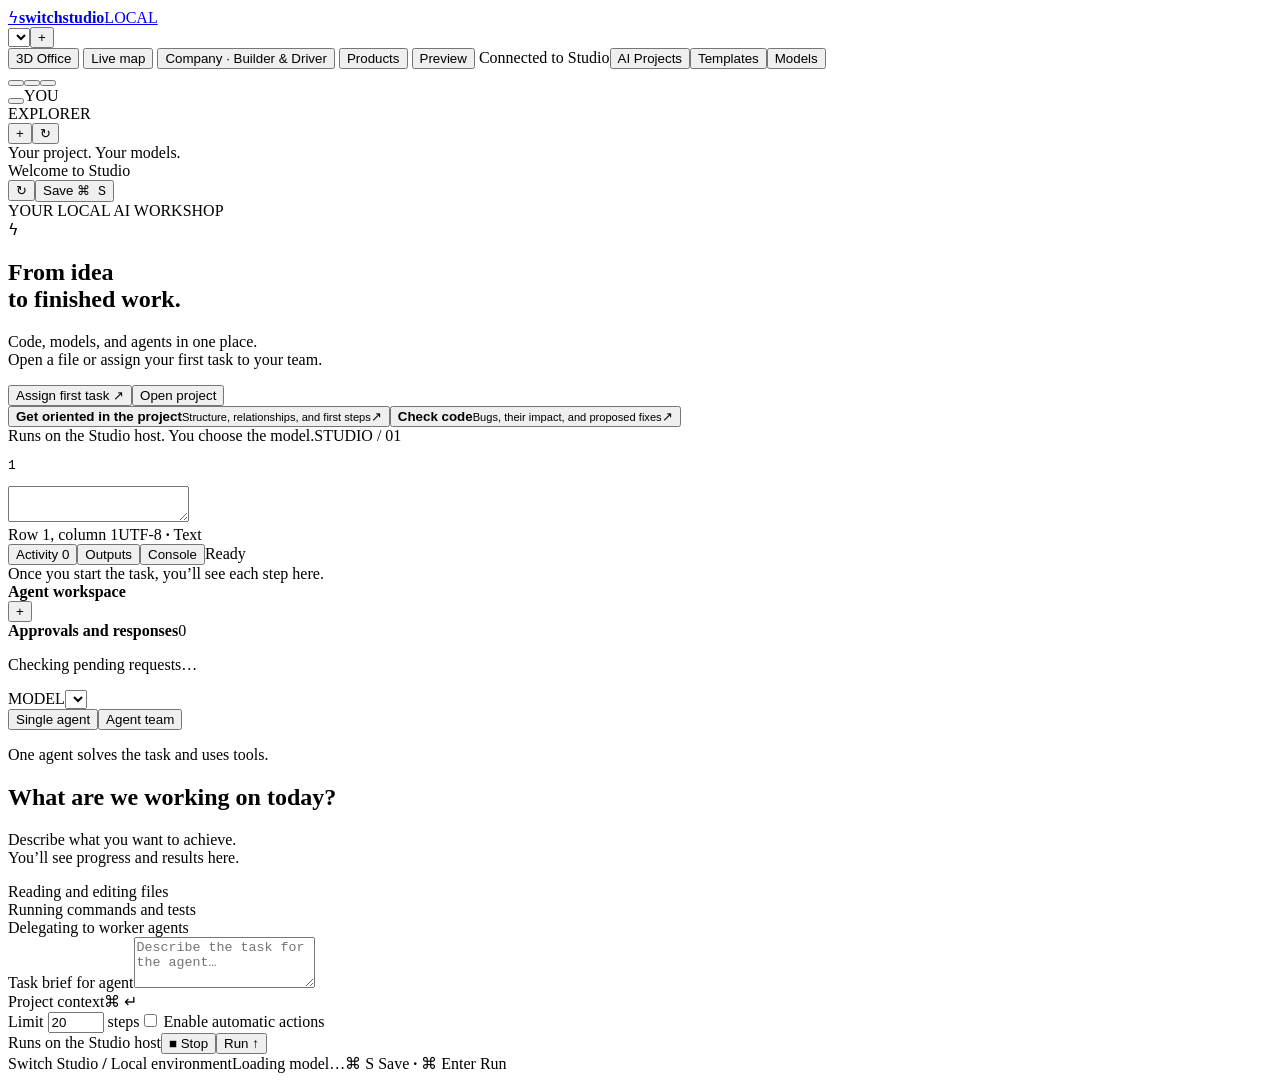
==== commit f9971cc5: "Restore English throughout Studio and prepare alpha.4 release" ====
--- a/studio/static/index.html
+++ b/studio/static/index.html
@@ -1,5 +1,5 @@
 <!doctype html>
-<html lang="cs">
+<html lang="en">
   <head>
     <meta charset="utf-8" />
     <meta name="viewport" content="width=device-width, initial-scale=1" />
@@ -21,61 +21,61 @@
   </head>
   <body inert>
     <header class="topbar">
-      <a class="brand" href="/" aria-label="Switch Studio úvod"
+      <a class="brand" href="/" aria-label="Studio introduction"
         ><span class="brand-mark">ϟ</span
         ><strong>switch<span>studio</span></strong
-        ><span class="local-tag">LOKÁLNÍ</span></a
+        ><span class="local-tag">LOCAL</span></a
       >
       <div class="project-switch">
         <span class="icon" data-icon="folder"></span
-        ><select id="project-select" aria-label="Projekt"></select
+        ><select id="project-select" aria-label="Project"></select
         ><button
           id="open-project"
           class="icon-btn"
-          title="Otevřít projekt"
-          aria-label="Otevřít projekt"
+          title="Open project"
+          aria-label="Open project"
         >
           +
         </button>
       </div>
       <div class="top-actions">
-        <button id="office-button" class="button flow-launch">3D kancelář</button>
-        <button id="flow-button" class="button flow-launch"><span data-icon="pulse"></span> Živá mapa</button>
-        <button id="approval-jump" class="button approval-jump" hidden>Čeká na tebe <span id="approval-count">0</span></button>
-        <button id="driver-button" class="button primary">Firma</button>
-        <button id="products-button" class="button subtle"><span class="icon" data-icon="folder"></span> Produkty</button>
-        <button id="preview-button" class="button subtle"><span class="icon" data-icon="preview"></span> Náhled</button>
-        <span id="connection" class="connection"><i></i> Připojeno ke Studiu</span
+        <button id="office-button" class="button flow-launch">3D Office</button>
+        <button id="flow-button" class="button flow-launch"><span data-icon="pulse"></span> Live map</button>
+        <button id="approval-jump" class="button approval-jump" hidden>Waiting for you <span id="approval-count">0</span></button>
+        <button id="driver-button" class="button primary">Company · Builder &amp; Driver</button>
+        <button id="products-button" class="button subtle"><span class="icon" data-icon="folder"></span> Products</button>
+        <button id="preview-button" class="button subtle"><span class="icon" data-icon="preview"></span> Preview</button>
+        <span id="connection" class="connection"><i></i> Connected to Studio</span
         ><button id="missions-button" class="button subtle">
-          <span class="icon" data-icon="pulse"></span> Projekty AI
+          <span class="icon" data-icon="pulse"></span> AI Projects
         </button><button id="templates-button" class="button subtle">
-          <span class="icon" data-icon="team"></span> Šablony
+          <span class="icon" data-icon="team"></span> Templates
         </button><button id="models-button" class="button subtle">
-          <span class="icon" data-icon="sliders"></span> Modely
+          <span class="icon" data-icon="sliders"></span> Models
         </button>
       </div>
     </header>
     <div class="app-shell">
-      <nav class="rail" aria-label="Hlavní navigace">
+      <nav class="rail" aria-label="Main navigation">
         <button
           class="rail-btn active"
           data-view="files"
-          title="Soubory"
-          aria-label="Soubory"
+          title="Files"
+          aria-label="Files"
         >
           <span data-icon="files"></span></button
         ><button
           class="rail-btn"
           data-view="runs"
-          title="Historie úloh"
-          aria-label="Historie úloh"
+          title="Task history"
+          aria-label="Task history"
         >
           <span data-icon="history"></span></button
         ><button
           class="rail-btn"
           data-view="team"
-          title="Tým agentů"
-          aria-label="Tým agentů"
+          title="Agent team"
+          aria-label="Agent team"
         >
           <span data-icon="team"></span>
         </button>
@@ -83,28 +83,28 @@
         <button
           class="rail-btn"
           id="help-button"
-          title="Jak začít"
-          aria-label="Jak začít"
+          title="Getting started"
+          aria-label="Getting started"
         >
           <span data-icon="help"></span></button
-        ><span class="avatar">TY</span>
+        ><span class="avatar">YOU</span>
       </nav>
       <aside class="sidebar">
         <div class="panel-title">
-          <span id="sidebar-title">PRŮZKUMNÍK</span>
+          <span id="sidebar-title">EXPLORER</span>
           <div id="file-actions">
             <button
               id="new-file"
               class="icon-btn"
-              title="Nový soubor"
-              aria-label="Nový soubor"
+              title="New file"
+              aria-label="New file"
             >
               +</button
             ><button
               id="refresh-files"
               class="icon-btn"
-              title="Obnovit soubory"
-              aria-label="Obnovit soubory"
+              title="Refresh files"
+              aria-label="Refresh files"
             >
               ↻
             </button>
@@ -112,65 +112,65 @@
         </div>
         <div id="project-label" class="project-label"></div>
         <div id="sidebar-content" class="sidebar-content"></div>
-        <div class="sidebar-footer"><i></i> Tvůj projekt. Tvoje modely.</div>
+        <div class="sidebar-footer"><i></i> Your project. Your models.</div>
       </aside>
       <main class="workspace">
         <div class="editor-tabs">
           <div id="tab-name" class="editor-tab">
-            <span data-icon="spark"></span> Vítej ve Studiu
+            <span data-icon="spark"></span> Welcome to Studio
           </div>
           <div class="editor-actions">
             <span id="dirty-label"></span
             ><button
               id="reload-file"
               class="icon-btn hidden"
-              title="Načíst soubor z disku"
-              aria-label="Načíst soubor z disku"
+              title="Load file from disk"
+              aria-label="Load file from disk"
             >
               ↻</button
             ><button id="save-file" class="button small hidden">
-              Uložit <kbd>⌘ S</kbd>
+              Save <kbd>⌘ S</kbd>
             </button>
           </div>
         </div>
         <section id="welcome" class="welcome">
           <div class="welcome-top">
-            <span class="eyebrow"><i></i> TVOJE LOKÁLNÍ AI DÍLNA</span>
+            <span class="eyebrow"><i></i> YOUR LOCAL AI WORKSHOP</span>
             <div class="welcome-emblem">ϟ</div>
-            <h1>Od nápadu<br />k hotové práci<span>.</span></h1>
+            <h1>From idea<br />to finished work<span>.</span></h1>
             <p>
-              Kód, modely a agenti na jednom místě.<br />Otevři soubor nebo
-              zadej první úkol svému týmu.
+              Code, models, and agents in one place.<br />Open a file or
+              assign your first task to your team.
             </p>
             <div class="welcome-actions">
               <button id="welcome-task" class="button primary">
-                Zadat první úkol <span>↗</span></button
+                Assign first task <span>↗</span></button
               ><button id="welcome-project" class="button">
-                Otevřít projekt
+                Open project
               </button>
             </div>
           </div>
           <div class="starter-grid">
             <button
               class="starter"
-              data-prompt="Prozkoumej tento projekt. Popiš jeho strukturu, hlavní vstupní body a jak se spouští. Zatím nic neupravuj."
+              data-prompt="Explore this project. Describe its structure, main entry points, and how it runs. Do not make any changes yet."
             >
               <span data-icon="search"></span
-              ><strong>Zorientovat se v projektu</strong
-              ><small>Struktura, souvislosti a první kroky</small
+              ><strong>Get oriented in the project</strong
+              ><small>Structure, relationships, and first steps</small
               ><span class="arrow">↗</span></button
             ><button
               class="starter"
-              data-prompt="Proveď kontrolu kódu v tomto projektu. Najdi konkrétní chyby a navrhni opravy. U každé uveď soubor a závažnost. Zatím nic neupravuj."
-            >
-              <span data-icon="check"></span><strong>Zkontrolovat kód</strong
-              ><small>Chyby, jejich dopad a návrhy oprav</small
+              data-prompt="Review code in this project. Find specific bugs and propose fixes. For each, specify the file and severity. Do not make any changes yet."
+            >
+              <span data-icon="check"></span><strong>Check code</strong
+              ><small>Bugs, their impact, and proposed fixes</small
               ><span class="arrow">↗</span>
             </button>
           </div>
           <div class="welcome-bottom">
             <span data-icon="shield"></span
-            ><span>Běží na počítači se Studiem. Model vybíráš ty.</span
+            ><span>Runs on the Studio host. You choose the model.</span
             ><span class="version">STUDIO / 01</span>
           </div>
         </section>
@@ -183,26 +183,25 @@
               spellcheck="false"
               autocomplete="off"
               autocapitalize="off"
-              aria-label="Editor souborů"
+              aria-label="File editor"
             ></textarea>
           </div>
           <div class="editor-footer">
-            <span id="cursor-position">Řádek 1, sloupec 1</span
+            <span id="cursor-position">Row 1, column 1</span
             ><span>UTF-8 <b>·</b> <span id="file-type">Text</span></span>
           </div>
         </section>
         <section class="bottom-panel">
           <div class="bottom-tabs">
             <button class="bottom-tab active" data-bottom="activity">
-              Aktivita <span id="activity-count">0</span></button
-            ><button class="bottom-tab" data-bottom="outputs">Výstupy</button
-            ><button class="bottom-tab" data-bottom="log">Konzole</button
-            ><span id="run-status" class="status-chip">Připraveno</span>
+              Activity <span id="activity-count">0</span></button
+            ><button class="bottom-tab" data-bottom="outputs">Outputs</button
+            ><button class="bottom-tab" data-bottom="log">Console</button
+            ><span id="run-status" class="status-chip">Ready</span>
           </div>
           <div id="bottom-content" class="bottom-content">
             <div class="empty-inline">
-              <span data-icon="pulse"></span> Až spustíš úkol, uvidíš tady každý
-              krok.
+              <span data-icon="pulse"></span> Once you start the task, you’ll see each step here.
             </div>
           </div>
         </section>
@@ -211,68 +210,68 @@
         <div class="assistant-heading">
           <div>
             <span class="assistant-logo" data-icon="spark"></span
-            ><strong>Pracovní prostor agenta</strong>
+            ><strong>Agent workspace</strong>
           </div>
           <button
             id="new-task"
             class="icon-btn"
-            title="Nové zadání"
-            aria-label="Nové zadání"
+            title="New task brief"
+            aria-label="New task brief"
           >
             +
           </button>
         </div>
-        <section id="approval-inbox" class="approval-inbox" aria-label="Schválení a odpovědi" tabindex="-1">
-          <div class="approval-inbox-heading"><strong id="approval-heading">Schválení a odpovědi</strong><span id="approval-total">0</span></div>
-          <p id="approval-status" role="status" aria-live="polite">Kontroluji čekající požadavky…</p>
+        <section id="approval-inbox" class="approval-inbox" aria-label="Approvals and responses" tabindex="-1">
+          <div class="approval-inbox-heading"><strong id="approval-heading">Approvals and responses</strong><span id="approval-total">0</span></div>
+          <p id="approval-status" role="status" aria-live="polite">Checking pending requests…</p>
           <div id="approvals" class="approvals"></div>
         </section>
         <div class="agent-controls">
           <label class="field-label" for="model-select">MODEL</label
           ><select id="model-select"></select>
-          <div class="mode-switch" role="group" aria-label="Režim práce">
+          <div class="mode-switch" role="group" aria-label="Work mode">
             <button id="mode-react" class="selected" data-mode="react">
-              <span data-icon="spark"></span> Jeden agent</button
+              <span data-icon="spark"></span> Single agent</button
             ><button id="mode-team" data-mode="agent_team">
-              <span data-icon="team"></span> Tým agentů
+              <span data-icon="team"></span> Agent team
             </button>
           </div>
           <p id="mode-description" class="mode-description">
-            Jeden agent řeší zadání a používá nástroje.
+            One agent solves the task and uses tools.
           </p>
         </div>
         <div id="conversation" class="conversation">
           <div class="assistant-empty">
             <span class="empty-orbit" data-icon="spark"></span>
-            <h2>Na čem dnes pracujeme?</h2>
+            <h2>What are we working on today?</h2>
             <p>
-              Napiš, čeho chceš dosáhnout.<br />Průběh i výsledky uvidíš tady.
+              Describe what you want to achieve.<br />You’ll see progress and results here.
             </p>
             <div class="capability">
-              <span data-icon="files"></span> Čtení a úpravy souborů
+              <span data-icon="files"></span> Reading and editing files
             </div>
             <div class="capability">
-              <span data-icon="terminal"></span> Spouštění příkazů a testů
+              <span data-icon="terminal"></span> Running commands and tests
             </div>
             <div class="capability">
-              <span data-icon="team"></span> Delegování na pracovní agenty
+              <span data-icon="team"></span> Delegating to worker agents
             </div>
           </div>
         </div>
         <form id="task-form" class="composer">
-          <label class="sr-only" for="task-input">Zadání pro agenta</label
+          <label class="sr-only" for="task-input">Task brief for agent</label
           ><textarea
             id="task-input"
-            placeholder="Popiš úkol pro agenta…"
+            placeholder="Describe the task for the agent…"
             rows="3"
           ></textarea>
           <div class="composer-meta">
             <span id="context-file"
-              ><span data-icon="folder"></span> Kontext projektu</span
+              ><span data-icon="folder"></span> Project context</span
             ><span>⌘ ↵</span>
           </div>
           <div class="run-options">
-            <label title="Maximální počet kroků hlavního agenta"
+            <label title="Maximum number of main agent steps"
               >Limit
               <input
                 id="turn-limit"
@@ -281,18 +280,17 @@
                 max="200"
                 value="20"
               />
-              kroků</label
-            ><label title="Povolí agentovi akce bez jednotlivého potvrzování"
-              ><input id="auto-approve" type="checkbox" /> Povolit akce
-              automaticky</label
+              steps</label
+            ><label title="Allows the agent to perform actions without individual confirmation"
+              ><input id="auto-approve" type="checkbox" /> Enable automatic actions</label
             >
           </div>
           <div class="composer-footer">
-            <span><i></i> Běží na počítači se Studiem</span
+            <span><i></i> Runs on the Studio host</span
             ><button id="stop-task" type="button" class="button danger hidden">
-              ■ Zastavit</button
+              ■ Stop</button
             ><button id="run-task" type="submit" class="button primary">
-              Spustit <span>↑</span>
+              Run <span>↑</span>
             </button>
           </div>
         </form>
@@ -301,180 +299,180 @@
     <footer class="statusbar">
       <span
         ><i></i> Switch Studio <b>/</b>
-        <span id="footer-project">Lokální prostředí</span></span
-      ><span id="footer-model">Načítání modelu…</span
-      ><span id="footer-hint">⌘ S uložit <b>·</b> ⌘ Enter spustit</span>
+        <span id="footer-project">Local environment</span></span
+      ><span id="footer-model">Loading model…</span
+      ><span id="footer-hint">⌘ S Save <b>·</b> ⌘ Enter Run</span>
     </footer>
     <dialog id="flow-dialog" aria-labelledby="flow-title">
-      <div class="dialog-heading"><div><span class="eyebrow">PRŮBĚH PRÁCE</span><h2 id="flow-title">Živá mapa</h2></div><button type="button" class="icon-btn close-dialog" aria-label="Zavřít živou mapu">×</button></div>
-      <div class="flow-toolbar"><label for="flow-mission">Realizace</label><select id="flow-mission"></select><button id="flow-follow" class="button small" type="button">Najít aktuální krok</button><span id="flow-sync" role="status">Načítám…</span></div>
+      <div class="dialog-heading"><div><span class="eyebrow">WORK PROGRESS</span><h2 id="flow-title">Live map</h2></div><button type="button" class="icon-btn close-dialog" aria-label="Close live map">×</button></div>
+      <div class="flow-toolbar"><label for="flow-mission">Execution</label><select id="flow-mission"></select><button id="flow-follow" class="button small" type="button">Find current step</button><span id="flow-sync" role="status">Loading…</span></div>
       <section id="flow-summary" aria-live="polite"></section>
-      <div class="flow-legend"><span class="flow-key active">Pracuje</span><span class="flow-key done">Ověřeno</span><span class="flow-key waiting">Čeká</span><span class="flow-key blocked">Překážka</span><span class="flow-key pending">Před námi</span><span>Šipky = skutečné návaznosti úkolů</span></div>
-      <div id="flow-canvas" tabindex="0" aria-label="Mapa návazností, posouvatelná vodorovně"></div>
-      <div class="flow-bottom"><section id="flow-detail" aria-label="Detail kroku"></section><section id="flow-activity" aria-label="Poslední události"></section></div>
+      <div class="flow-legend"><span class="flow-key active">Working</span><span class="flow-key done">Verified</span><span class="flow-key waiting">Pending</span><span class="flow-key blocked">Obstacle</span><span class="flow-key pending">Ahead</span><span>Arrows = actual task dependencies</span></div>
+      <div id="flow-canvas" tabindex="0" aria-label="Dependency map, horizontally scrollable"></div>
+      <div class="flow-bottom"><section id="flow-detail" aria-label="Step details"></section><section id="flow-activity" aria-label="Latest events"></section></div>
     </dialog>
     <dialog id="project-dialog">
       <form id="project-form">
         <div class="dialog-heading">
           <div>
-            <span class="eyebrow">PRACOVNÍ PROSTOR</span>
-            <h2>Otevřít projekt</h2>
+            <span class="eyebrow">WORKSPACE</span>
+            <h2>Open project</h2>
           </div>
           <button
             type="button"
             class="icon-btn close-dialog"
-            aria-label="Zavřít"
+            aria-label="Close"
           >
             ×
           </button>
         </div>
-        <p>Zadejte cestu k složce na počítači, kde běží Studio. Pokud používáte adresu LAN, jde o složku na tomto serveru.</p>
+        <p>Enter a folder path on the computer running Studio. When using a LAN address, this is a folder on that server.</p>
         <label
-          >Složka projektu<input
+          >Project folder<input
             id="project-path"
             placeholder="/home/user/projects/my-project"
             required
         /></label>
         <div class="dialog-footer">
-          <button class="button primary" type="submit">Otevřít složku →</button>
+          <button class="button primary" type="submit">Open folder →</button>
         </div>
       </form>
     </dialog>
     <dialog id="file-dialog">
       <form id="file-form">
         <div class="dialog-heading">
-          <h2>Nový soubor</h2>
+          <h2>New file</h2>
           <button
             type="button"
             class="icon-btn close-dialog"
-            aria-label="Zavřít"
+            aria-label="Close"
           >
             ×
           </button>
         </div>
         <label
-          >Cesta v projektu<input
+          >Path within project<input
             id="new-file-path"
             placeholder="src/example.py"
             required
         /></label>
         <div class="dialog-footer">
           <button class="button primary" type="submit">
-            Vytvořit a otevřít
+            Create and open
           </button>
         </div>
       </form>
     </dialog>
     <dialog id="preview-dialog" class="preview-dialog" aria-labelledby="preview-title">
-      <div class="dialog-heading"><div><span class="eyebrow">TVŮJ WEB V AKCI</span><h2 id="preview-title">Náhled aplikace</h2></div><button class="icon-btn close-dialog" aria-label="Zavřít náhled">×</button></div>
+      <div class="dialog-heading"><div><span class="eyebrow">YOUR WEB IN ACTION</span><h2 id="preview-title">App preview</h2></div><button class="icon-btn close-dialog" aria-label="Close preview">×</button></div>
       <p id="preview-project"></p>
       <form id="preview-form" class="preview-controls">
-        <label>Vstupní HTML soubor<input id="preview-entry" required placeholder="web-preview/index.html nebo dist/index.html" /></label>
-        <button id="preview-start" class="button primary" type="submit">Spustit náhled</button>
-        <button id="preview-stop" class="button" type="button" disabled>Zastavit</button>
+        <label>Input HTML file<input id="preview-entry" required placeholder="web-preview/index.html or dist/index.html" /></label>
+        <button id="preview-start" class="button primary" type="submit">Start preview</button>
+        <button id="preview-stop" class="button" type="button" disabled>Stop</button>
       </form>
       <div class="preview-toolbar">
-        <span id="preview-status" role="status" aria-live="polite">Vyber uložený HTML soubor.</span>
-        <label class="preview-auto"><input id="preview-auto" type="checkbox" checked /> Obnovovat po změně</label>
-        <select id="preview-size" aria-label="Šířka náhledu"><option value="desktop">Počítač</option><option value="mobile">Mobil · 390 px</option></select>
-        <button id="preview-refresh" class="button small" disabled>Obnovit</button>
-        <a id="preview-external" class="button small hidden" target="_blank" rel="noopener noreferrer">Otevřít ↗</a>
+        <span id="preview-status" role="status" aria-live="polite">Select a saved HTML file.</span>
+        <label class="preview-auto"><input id="preview-auto" type="checkbox" checked /> Refresh on change</label>
+        <select id="preview-size" aria-label="Preview width"><option value="desktop">Computer</option><option value="mobile">Mobile · 390 px</option></select>
+        <button id="preview-refresh" class="button small" disabled>Refresh</button>
+        <a id="preview-external" class="button small hidden" target="_blank" rel="noopener noreferrer">Open ↗</a>
       </div>
       <div id="preview-stage" class="preview-stage">
-        <div id="preview-empty" class="preview-empty"><span data-icon="preview"></span><h3>Uvidíš, co jsi postavil.</h3><p>Spusť vlastní HTML web nebo si vytvoř první stránku.</p>
-          <form id="preview-starter-form"><label>Nová složka pro web<input id="preview-folder" value="web-preview" required pattern="[A-Za-z0-9_-]{1,80}" maxlength="80" /></label><button id="preview-starter" class="button primary">Vytvořit startovací web</button></form>
-        </div>
-        <iframe id="preview-frame" class="hidden" title="Živý náhled vytvořeného webu" sandbox="allow-scripts allow-same-origin allow-forms" referrerpolicy="no-referrer"></iframe>
-      </div>
-      <div class="preview-footer"><p>HTML/CSS/JS a hotové statické buildy. Externí CDN, backend a npm se zde nespouštějí. Změny nejdřív ulož v editoru.</p><button id="preview-edit" class="button small" disabled>Upravit soubor</button></div>
+        <div id="preview-empty" class="preview-empty"><span data-icon="preview"></span><h3>You’ll see what you built.</h3><p>Launch your own HTML website or create your first page.</p>
+          <form id="preview-starter-form"><label>New folder for the website<input id="preview-folder" value="web-preview" required pattern="[A-Za-z0-9_-]{1,80}" maxlength="80" /></label><button id="preview-starter" class="button primary">Create starter website</button></form>
+        </div>
+        <iframe id="preview-frame" class="hidden" title="Live preview of the created website" sandbox="allow-scripts allow-same-origin allow-forms" referrerpolicy="no-referrer"></iframe>
+      </div>
+      <div class="preview-footer"><p>HTML/CSS/JS and ready static builds. External CDN, backend, and npm are not executed here. Save changes in the editor first.</p><button id="preview-edit" class="button small" disabled>Edit file</button></div>
     </dialog>
     <dialog id="products-dialog" class="missions-dialog" aria-labelledby="products-title">
-      <div class="dialog-heading"><div><span class="eyebrow">VÝVOJ A DALŠÍ ROZVOJ</span><h2 id="products-title">Produkty</h2></div><button class="icon-btn close-dialog" aria-label="Zavřít produkty">×</button></div>
+      <div class="dialog-heading"><div><span class="eyebrow">DEVELOPMENT AND FURTHER DEVELOPMENT</span><h2 id="products-title">Products</h2></div><button class="icon-btn close-dialog" aria-label="Close products">×</button></div>
       <p id="products-health" class="missions-note"></p>
-      <details id="product-new" class="product-form-panel"><summary>Nový produkt</summary>
+      <details id="product-new" class="product-form-panel"><summary>New product</summary>
         <form id="product-form">
-          <div class="mission-fields"><label>Název<input id="product-title" required maxlength="160" /></label><label>Typ<select id="product-kind"><option value="web">Web a aplikace</option><option value="service">API a služba</option><option value="automation">Automatizace</option><option value="data">Data a analytika</option><option value="content">Obsah a dokumentace</option><option value="custom">Vlastní digitální produkt</option></select></label></div>
-          <label>Co stavíme, pro koho a proč?<textarea id="product-goal" required rows="4" maxlength="12000" placeholder="Popiš produkt, jeho uživatele a očekávaný výsledek."></textarea></label>
-          <label>Trvalá kritéria produktu, každé na řádek<textarea id="product-criteria" required rows="3" placeholder="Tato kritéria musí splnit i každá další verze."></textarea></label>
-          <label>Příkazy nezávislých kontrol, každý na řádek<textarea id="product-checks" rows="2" placeholder="npm test&#10;npm run build"></textarea></label>
-          <p class="missions-note">Studio spustí tyto příkazy samo v pracovní složce a uloží výsledek. Bez příkazů bude vyžadováno výslovné ruční převzetí.</p>
-          <div class="mission-fields"><label>Podklady a odkazy<textarea id="product-sources" rows="2" maxlength="12000"></textarea></label><label>Omezení a věci mimo rozsah<textarea id="product-constraints" rows="2" maxlength="12000"></textarea></label></div>
-          <div class="mission-fields"><label>Model pro realizaci<select id="product-profile"></select></label><label>Model pro kontrolu<select id="product-review-profile"></select></label></div>
-          <label>Výběr dalšího úkolu (volitelné)<select id="product-decision-profile"><option value="">Pořadí plánu · bez dalšího modelu</option></select></label>
-          <div class="mission-limits"><label>Dní na realizaci<input id="product-days" type="number" min="1" max="30" value="7" required /></label><label>Běhů na realizaci<input id="product-attempts" type="number" min="2" max="1000" value="30" required /></label><label>Minut na běh<input id="product-minutes" type="number" min="1" max="360" value="30" required /></label><label>Kroků na běh<input id="product-turns" type="number" min="1" max="200" value="40" required /></label></div>
-          <label class="mission-permission"><input id="product-auto" type="checkbox" /> Povolit nástroje bez jednotlivého schvalování pro realizace tohoto produktu</label>
-          <p class="missions-note">Typ produktu pomáhá zadání; není zárukou dodání. Nasazení a přístupy k externím službám je třeba připravit zvlášť. Nativní agent pracuje s oprávněními uživatele. Limity běhů nejsou peněžní rozpočet.</p>
-          <button class="button primary" type="submit">Založit produkt</button>
+          <div class="mission-fields"><label>Name<input id="product-title" required maxlength="160" /></label><label>Type<select id="product-kind"><option value="web">Websites and apps</option><option value="service">API and service</option><option value="automation">Automation</option><option value="data">Data and analytics</option><option value="content">Content and documentation</option><option value="custom">Custom digital product</option></select></label></div>
+          <label>What are we building, for whom, and why?<textarea id="product-goal" required rows="4" maxlength="12000" placeholder="Describe the product, its users, and the expected outcome."></textarea></label>
+          <label>Permanent product criteria, one per line<textarea id="product-criteria" required rows="3" placeholder="Each subsequent version must also meet these criteria."></textarea></label>
+          <label>Commands for independent checks, one per line<textarea id="product-checks" rows="2" placeholder="npm test&#10;npm run build"></textarea></label>
+          <p class="missions-note">Studio will run these commands automatically in the working directory and save the result. Without commands, explicit manual acceptance will be required.</p>
+          <div class="mission-fields"><label>Context and links<textarea id="product-sources" rows="2" maxlength="12000"></textarea></label><label>Limitations and out-of-scope items<textarea id="product-constraints" rows="2" maxlength="12000"></textarea></label></div>
+          <div class="mission-fields"><label>Worker model<select id="product-profile"></select></label><label>Review model<select id="product-review-profile"></select></label></div>
+          <label>Select next task (optional)<select id="product-decision-profile"><option value="">Plan order · no further model</option></select></label>
+          <div class="mission-limits"><label>Days for execution<input id="product-days" type="number" min="1" max="30" value="7" required /></label><label>Runs for execution<input id="product-attempts" type="number" min="2" max="1000" value="30" required /></label><label>Minutes for run<input id="product-minutes" type="number" min="1" max="360" value="30" required /></label><label>Steps per run<input id="product-turns" type="number" min="1" max="200" value="40" required /></label></div>
+          <label class="mission-permission"><input id="product-auto" type="checkbox" /> Enable tools without individual approval for executions of this product</label>
+          <p class="missions-note">Product type helps define the task brief; it is not a guarantee of delivery. Deployment and access to external services must be prepared separately. The native agent operates with the user’s permissions. Run limits are not a monetary budget.</p>
+          <button class="button primary" type="submit">Create product</button>
         </form>
       </details>
-      <div class="missions-layout"><nav id="product-list" aria-label="Produkty v této složce"></nav><section id="product-detail" aria-live="polite"></section></div>
+      <div class="missions-layout"><nav id="product-list" aria-label="Products in this folder"></nav><section id="product-detail" aria-live="polite"></section></div>
     </dialog>
     <dialog id="missions-dialog" class="missions-dialog" aria-labelledby="missions-title">
-      <div class="dialog-heading"><div><span class="eyebrow">OD ZADÁNÍ K PRODUKTU</span><h2 id="missions-title">Dlouhodobé projekty AI</h2></div><button class="icon-btn close-dialog" aria-label="Zavřít">×</button></div>
-      <p>Nejdřív plán a otázky. Pak realizace, samostatná kontrola a ověření produktu. Postup se ukládá průběžně.</p>
+      <div class="dialog-heading"><div><span class="eyebrow">FROM TASK BRIEF TO PRODUCT</span><h2 id="missions-title">Long-term AI projects</h2></div><button class="icon-btn close-dialog" aria-label="Close">×</button></div>
+      <p>First, plan and ask questions. Then execution, independent review, and product verification. The process is saved continuously.</p>
       <p id="missions-health" class="missions-note" role="status"></p>
-      <details id="mission-new"><summary>+ Nový dlouhodobý projekt</summary>
+      <details id="mission-new"><summary>+ New long-term project</summary>
         <form id="mission-form">
-          <label>Název projektu<input id="mission-title" required maxlength="160" placeholder="Například: firemní web s poptávkovým formulářem" /></label>
-          <label>Jaký finální produkt chceš?<textarea id="mission-goal" required rows="3" maxlength="12000" placeholder="Pro koho je určený, co má dělat a kde mají být výstupy…"></textarea></label>
-          <label>Podle čeho poznáme, že je hotovo? Jedna podmínka na řádek.<textarea id="mission-criteria" required rows="3" placeholder="Webovou stránku lze spustit podle README.
-Formulář ověřuje povinná pole."></textarea></label>
-          <label>Příkazy nezávislých kontrol, každý na řádek<textarea id="mission-checks" rows="2" placeholder="npm test&#10;npm run build"></textarea></label>
-          <div class="mission-fields"><label>Podklady a odkazy<textarea id="mission-sources" rows="3" placeholder="Cesty k podkladům a veřejné URL. Nevkládej hesla ani tokeny."></textarea></label>
-          <label>Omezení a rozhodnutí<textarea id="mission-constraints" rows="3" placeholder="Technologie, rozsah, věci mimo zadání…"></textarea></label></div>
-          <div class="mission-fields"><label>Model pro plán a práci<select id="mission-profile"></select></label><label>Model pro nezávislou kontrolu<select id="mission-review-profile"></select></label></div>
-          <label>Výběr dalšího úkolu (volitelné)<select id="mission-decision-profile"><option value="">Pořadí plánu · bez dalšího modelu</option></select></label>
-          <div class="mission-limits"><label>Limit dní<input id="mission-days" type="number" min="1" max="30" value="7" required /></label><label>Celkem běhů<input id="mission-attempts" type="number" min="2" max="1000" value="100" required /></label><label>Minut na běh<input id="mission-minutes" type="number" min="1" max="360" value="30" required /></label><label>Kroků na běh<input id="mission-turns" type="number" min="1" max="200" value="40" required /></label></div>
-          <label class="mission-permission"><input id="mission-auto" type="checkbox" /> Povolit akce bez jednotlivého schvalování</label>
-          <p class="missions-note">Bez této volby pracovníci čekají na schválení nástrojů ve Studiu. Nativní backend má oprávnění tohoto uživatele; role nejsou izolované prostředí. Limity běhů nejsou peněžní rozpočet. Použij jen modely, jejichž spotřebu chceš povolit.</p>
-          <div class="dialog-footer"><button class="button primary" type="submit">Uložit zadání</button></div>
+          <label>Project name<input id="mission-title" required maxlength="160" placeholder="E.g., corporate website with inquiry form" /></label>
+          <label>What final product do you want?<textarea id="mission-goal" required rows="3" maxlength="12000" placeholder="Who is it for, what should it do, and where should outputs be delivered…"></textarea></label>
+          <label>How do we know it’s complete? One condition per line.<textarea id="mission-criteria" required rows="3" placeholder="Website can be launched per README.
+Form validates required fields."></textarea></label>
+          <label>Commands for independent checks, one per line<textarea id="mission-checks" rows="2" placeholder="npm test&#10;npm run build"></textarea></label>
+          <div class="mission-fields"><label>Context and links<textarea id="mission-sources" rows="3" placeholder="Paths to resources and public URLs. Do not include passwords or tokens."></textarea></label>
+          <label>Limitations and decisions<textarea id="mission-constraints" rows="3" placeholder="Technologies, scope, out-of-scope items…"></textarea></label></div>
+          <div class="mission-fields"><label>Model for planning and work<select id="mission-profile"></select></label><label>Model for independent review<select id="mission-review-profile"></select></label></div>
+          <label>Select next task (optional)<select id="mission-decision-profile"><option value="">Plan order · no further model</option></select></label>
+          <div class="mission-limits"><label>Day limit<input id="mission-days" type="number" min="1" max="30" value="7" required /></label><label>Total runs<input id="mission-attempts" type="number" min="2" max="1000" value="100" required /></label><label>Minutes for run<input id="mission-minutes" type="number" min="1" max="360" value="30" required /></label><label>Steps per run<input id="mission-turns" type="number" min="1" max="200" value="40" required /></label></div>
+          <label class="mission-permission"><input id="mission-auto" type="checkbox" /> Enable actions without individual approval</label>
+          <p class="missions-note">Without this option, workers wait for tool approval in Studio. The native backend has this user’s permissions; roles are not sandboxed. Run limits are not a monetary budget. Only use models whose consumption you wish to allow.</p>
+          <div class="dialog-footer"><button class="button primary" type="submit">Save task brief</button></div>
         </form>
       </details>
-      <div class="missions-layout"><nav id="mission-list" aria-label="Dlouhodobé projekty"></nav><section id="mission-detail" aria-live="polite"></section></div>
+      <div class="missions-layout"><nav id="mission-list" aria-label="Long-term projects"></nav><section id="mission-detail" aria-live="polite"></section></div>
     </dialog>
     <dialog id="driver-dialog" class="missions-dialog driver-dialog" aria-labelledby="driver-title">
-      <div class="dialog-heading"><div><span class="eyebrow">TVŮRCE A ŘADIČ FIRMY</span><h2 id="driver-title">Tvoje společnost, projekty a pracovní smyčka</h2></div><button class="icon-btn close-dialog" aria-label="Zavřít">×</button></div>
-      <p>Stanov cíle, připoj projekty a zapni řízenou práci oddělení. Nejasnosti a externí kroky přijdou do fronty rozhodnutí.</p>
+      <div class="dialog-heading"><div><span class="eyebrow">COMPANY BUILDER &amp; DRIVER</span><h2 id="driver-title">Your company, projects, and workflow loop</h2></div><button class="icon-btn close-dialog" aria-label="Close">×</button></div>
+      <p>Set goals, connect projects, and enable managed departmental work. Unclear items and external steps go into the decision queue.</p>
       <p id="driver-health" class="missions-note" role="status"></p>
-      <button id="driver-refresh" class="button">Obnovit přehled a formuláře</button>
-      <details id="driver-new"><summary>+ Založit společnost</summary><form id="driver-create"></form></details>
-      <div class="missions-layout"><nav id="driver-list" aria-label="Společnosti"></nav><section id="driver-detail" aria-live="polite"></section></div>
+      <button id="driver-refresh" class="button">Refresh overview and forms</button>
+      <details id="driver-new"><summary>+ Create company</summary><form id="driver-create"></form></details>
+      <div class="missions-layout"><nav id="driver-list" aria-label="Companies"></nav><section id="driver-detail" aria-live="polite"></section></div>
     </dialog>
     <dialog id="company-dialog" class="company-dialog" aria-labelledby="company-title">
       <div class="dialog-heading">
-        <div><span class="eyebrow">ŠABLONA ORGANIZACE</span><h2 id="company-title">AI firma</h2></div>
-        <button class="icon-btn close-dialog" aria-label="Zavřít">×</button>
-      </div>
-      <p>Tvůj tým pro vývoj digitálních produktů. Rozklikni roli a prohlédni si její odpovědnosti a výstupy.</p>
+        <div><span class="eyebrow">ORGANIZATION TEMPLATE</span><h2 id="company-title">AI Build Company</h2></div>
+        <button class="icon-btn close-dialog" aria-label="Close">×</button>
+      </div>
+      <p>Your team for developing digital products. Expand roles to review their responsibilities and outputs.</p>
       <div id="company-summary" class="company-summary"></div>
-      <div class="company-owner">Ty · cíle, rozhodnutí a převzetí výsledku</div>
-      <div class="company-hierarchy">CEO → vedoucí oddělení → specialisté</div>
+      <div class="company-owner">You · goals, decisions, and acceptance of outcomes</div>
+      <div class="company-hierarchy">CEO → department head → specialists</div>
       <div id="company-departments" class="company-departments"></div>
-      <h3>Od zadání k výsledku</h3>
+      <h3>From task brief to outcome</h3>
       <ol id="company-workflow" class="company-workflow"></ol>
-      <details class="company-rules"><summary>Pravidla spolupráce</summary><ul id="company-rules"></ul></details>
+      <details class="company-rules"><summary>Rules of Collaboration</summary><ul id="company-rules"></ul></details>
       <p id="company-notice" class="company-notice"></p>
       <div class="company-project"><strong id="company-project"></strong><p id="company-status" role="status"></p></div>
       <div class="dialog-footer company-actions">
-        <button id="company-open" class="button">Otevřít soubor</button>
-        <button id="company-context" class="button">Přidat k zadání</button>
-        <button id="company-install" class="button primary">Uložit do projektu</button>
+        <button id="company-open" class="button">Open File</button>
+        <button id="company-context" class="button">Add to Task Brief</button>
+        <button id="company-install" class="button primary">Save to project</button>
       </div>
     </dialog>
     <dialog id="models-dialog" class="wide-dialog">
       <div class="dialog-heading">
         <div>
-          <span class="eyebrow">PŘIPOJENÍ</span>
-          <h2>Vaše modely</h2>
-        </div>
-        <button class="icon-btn close-dialog" aria-label="Zavřít">×</button>
+          <span class="eyebrow">CONNECTIONS</span>
+          <h2>Your models</h2>
+        </div>
+        <button class="icon-btn close-dialog" aria-label="Close">×</button>
       </div>
       <p>
-        Interní modely fungují samostatně. Cloudový účet můžeš přidat volitelně.
+        Internal models work independently. You can optionally add a cloud account.
       </p>
-      <section class="oauth-section" aria-label="Volitelná připojení účtů">
+      <section class="oauth-section" aria-label="Optional Account Connections">
         <div class="oauth-heading">
-          <strong>Účty · volitelné</strong><span>Bez kopírování API klíčů</span>
+          <strong>Accounts · Optional</strong><span>No API Key Copying Required</span>
         </div>
         <div class="oauth-actions">
           <button class="button" id="oauth-chatgpt">+ ChatGPT</button>
@@ -485,31 +483,31 @@
           <p id="oauth-status" role="status" aria-live="polite"></p>
           <div class="oauth-actions">
             <button class="button" id="oauth-login">
-              Přihlásit v prohlížeči
+              Log in in Browser
             </button>
             <a
               id="oauth-link"
               class="button hidden"
               target="_blank"
               rel="noopener noreferrer"
-              >Otevřít přihlášení ↗</a
+              >Open Login ↗</a
             >
             <button class="button hidden" id="oauth-cancel">
-              Zrušit přihlášení
+              Log Out
             </button>
             <button class="button subtle" id="oauth-refresh">
-              Obnovit stav
+              Refresh Status
             </button>
           </div>
           <div id="oauth-model-picker" class="oauth-actions hidden">
             <label
-              >Dostupný model<select
+              >Available Model<select
                 id="oauth-models"
-                aria-label="Dostupný cloudový model"
+                aria-label="Available Cloud Model"
               ></select
             ></label>
             <button class="button primary" id="oauth-add">
-              Přidat vybraný model
+              Add Selected Model
             </button>
           </div>
         </div>
@@ -517,25 +515,25 @@
       <div class="models-layout">
         <div>
           <div id="models-list"></div>
-          <button id="add-model" class="button full">+ Přidat model</button>
+          <button id="add-model" class="button full">+ Add Model</button>
         </div>
         <div id="oauth-model-detail" class="hidden">
           <h3 id="oauth-model-name"></h3>
           <p id="oauth-model-info"></p>
           <p class="small-note">
-            Odstranění profilu ze Studia neodhlásí tvůj účet v ostatních
-            aplikacích. Výchozí interní model zůstává zachovaný.
+            Removing a profile from Studio does not log you out of your account in other
+            applications. The default internal model remains unchanged.
           </p>
-          <button id="oauth-remove" class="button">Odebrat ze Studia</button>
+          <button id="oauth-remove" class="button">Remove from Studio</button>
         </div>
         <form id="model-form">
           <label
-            >Název profilu<input name="id" required placeholder="interni-coder"
+            >Profile Name<input name="id" required placeholder="local-coder"
           /></label>
           <div class="form-row">
             <label
-              >Protokol<select name="protocol">
-                <option value="chat_completions">Dokončení konverzace</option>
+              >Protocol<select name="protocol">
+                <option value="chat_completions">Chat Completions</option>
                 <option value="responses">Responses</option>
                 <option value="anthropic">Anthropic</option>
                 <option value="bedrock">Bedrock</option>
@@ -543,27 +541,27 @@
             ><label
               >Server<select name="chat_dialect">
                 <option value="ollama">Ollama</option>
-                <option value="openai">OpenAI kompatibilní</option>
+                <option value="openai">OpenAI Compatible</option>
               </select></label
             >
           </div>
           <label
-            >Adresa API<input
+            >API URL<input
               name="base_url"
               required
               placeholder="http://localhost:11434/v1" /></label
           ><label
-            >Název modelu<input name="model" required placeholder="qwen3.8:27b"
+            >Model Name<input name="model" required placeholder="qwen3.8:27b"
           /></label>
           <div class="form-row">
             <label
-              >Kontext<input
+              >Context<input
                 name="context_window"
                 type="number"
                 value="32768"
                 required /></label
             ><label
-              >Max. výstup<input
+              >Max Output<input
                 name="max_output_tokens"
                 type="number"
                 value="4096"
@@ -572,63 +570,62 @@
           </div>
           <div class="form-row">
             <label
-              >Přihlášení<select name="auth">
-                <option value="none">Bez klíče (interní)</option>
-                <option value="env">Klíč z prostředí</option>
+              >Login<select name="auth">
+                <option value="none">No Key (Internal)</option>
+                <option value="env">Key from Environment</option>
               </select></label
             ><label
-              >Proměnná s API klíčem<input
+              >API Key Environment Variable<input
                 name="api_key_env"
                 placeholder="INTERNAL_API_KEY"
             /></label>
           </div>
           <p class="small-note">
-            Klíče se zadávají přes prostředí nebo .env. Přiřazení různých modelů
-            jednotlivým rolím bude další rozšíření.
+            Keys are provided via environment variables or .env files. Assigning different models
+            to specific roles is a future enhancement.
           </p>
           <div id="probe-result" role="status"></div>
           <div class="dialog-footer">
             <button id="probe-model" type="button" class="button">
-              Uložit a ověřit</button
-            ><button class="button primary" type="submit">Uložit model</button>
+              Save and Verify</button
+            ><button class="button primary" type="submit">Save Model</button>
           </div>
         </form>
       </div>
     </dialog>
 
     <dialog id="office-dialog" aria-labelledby="office-title">
-      <div class="dialog-heading office-heading"><div><span class="eyebrow">VAŠE PRÁCE V JEDNOM MÍSTĚ</span><h2 id="office-title">Kancelář agentů</h2></div><button class="icon-btn close-dialog" aria-label="Zavřít kancelář">×</button></div>
-      <div class="office-topline"><label>Pracovní prostor firmy<select id="office-company"><option value="">Všechny pracovní prostory</option></select></label><div class="office-metrics"><div><strong id="office-active-count">0</strong><small>PRÁVĚ AKTIVNÍ</small></div><div><strong id="office-attention-count">0</strong><small>VYŽADUJE POZORNOST</small></div><div><strong id="office-done-count">0</strong><small>PŘEVZATO</small></div></div><button id="office-layout" class="button">Zobrazit seznam</button><button id="office-refresh" class="button">Obnovit</button></div>
-      <div class="office-layout"><section class="office-visual" aria-label="Trojrozměrná kancelář"><div id="office-stage" class="office-stage"><div id="office-world" class="office-world" aria-label="Stoly oddělení"></div><div id="office-empty-state" class="office-empty-overlay">Kancelář je připravena. Vytvořte úkol firmy nebo spusťte AI projekt, abyste viděli skutečnou práci u těchto stolů.</div></div>
-      <div class="office-camera"><button id="office-turn-left" class="button" aria-label="Otočit kancelář vlevo">↶</button><button id="office-turn-right" class="button" aria-label="Otočit kancelář vpravo">↷</button><button id="office-zoom-out" class="button" aria-label="Oddálit kancelář">−</button><span id="office-camera-value" class="office-camera-value">100%</span><button id="office-zoom-in" class="button" aria-label="Přiblížit kancelář">+</button><button id="office-reset" class="button">Resetovat kameru</button><span class="office-camera-hint">Kliknutím a tažením po podlaze otočíte · výběrem stolu zobrazíte podrobnosti</span></div>
-      <div class="office-legend"><span class="working">Práce / kontrola / ověření</span><span class="waiting">Čeká se</span><span class="blocked">Blokováno</span><span class="done">Převzato / dokončeno</span><span>Ve frontě / pozastaveno</span></div></section>
-      <aside class="office-side"><section id="office-detail" class="office-detail" aria-label="Podrobnosti vybraného úkolu"></section><div class="office-roster-heading"><h3 id="office-roster-title">Veškerá práce</h3><button id="office-clear-filter" class="button small" hidden>Všechna oddělení</button></div><div id="office-roster" class="office-roster" aria-label="Všechny úkoly kanceláře"></div></aside></div>
-      <footer class="office-footer"><p>Jedno místo představuje zaznamenaný úkol, nikoli dalšího realizátora. V každém oddělení se zobrazí až čtyři úkoly s vysokou prioritou; seznam obsahuje všechny úkoly. Pohyb vyžaduje nedávnou aktivitu běhu. Řadič firmy aktuálně sdílí jeden pracovní slot.</p><span id="office-sync" class="office-sync" role="status">Připojuje se…</span></footer>
+      <div class="dialog-heading office-heading"><div><span class="eyebrow">YOUR WORK, IN ONE PLACE</span><h2 id="office-title">Agent office</h2></div><button class="icon-btn close-dialog" aria-label="Close office">×</button></div>
+      <div class="office-topline"><label>Company workspace<select id="office-company"><option value="">All workspaces</option></select></label><div class="office-metrics"><div><strong id="office-active-count">0</strong><small>ACTIVE NOW</small></div><div><strong id="office-attention-count">0</strong><small>NEEDS ATTENTION</small></div><div><strong id="office-done-count">0</strong><small>ACCEPTED</small></div></div><button id="office-layout" class="button">List view</button><button id="office-refresh" class="button">Refresh</button></div>
+      <div class="office-layout"><section class="office-visual" aria-label="Three-dimensional office"><div id="office-stage" class="office-stage"><div id="office-world" class="office-world" aria-label="Department desks"></div><div id="office-empty-state" class="office-empty-overlay">The office is ready. Create a company task or start an AI project to see real work at these desks.</div></div>
+      <div class="office-camera"><button id="office-turn-left" class="button" aria-label="Rotate office left">↶</button><button id="office-turn-right" class="button" aria-label="Rotate office right">↷</button><button id="office-zoom-out" class="button" aria-label="Zoom office out">−</button><span id="office-camera-value" class="office-camera-value">100%</span><button id="office-zoom-in" class="button" aria-label="Zoom office in">+</button><button id="office-reset" class="button">Reset camera</button><span class="office-camera-hint">Drag the floor to rotate · Select a desk for details</span></div>
+      <div class="office-legend"><span class="working">Working / review / checks</span><span class="waiting">Waiting</span><span class="blocked">Blocked</span><span class="done">Accepted / finished</span><span>Queued / paused</span></div></section>
+      <aside class="office-side"><section id="office-detail" class="office-detail" aria-label="Selected task details"></section><div class="office-roster-heading"><h3 id="office-roster-title">All work</h3><button id="office-clear-filter" class="button small" hidden>All departments</button></div><div id="office-roster" class="office-roster" aria-label="All office tasks"></div></aside></div>
+      <footer class="office-footer"><p>One seat represents a recorded task, not an extra worker. Up to four priority tasks appear per department; the list contains all tasks. Movement requires recent run activity. The Company Driver currently shares one worker slot.</p><span id="office-sync" class="office-sync" role="status">Connecting…</span></footer>
     </dialog>
     <dialog id="help-dialog">
       <div class="dialog-heading">
-        <h2>Začni třemi kroky</h2>
-        <button class="icon-btn close-dialog" aria-label="Zavřít">×</button>
+        <h2>Start with Three Steps</h2>
+        <button class="icon-btn close-dialog" aria-label="Close">×</button>
       </div>
       <ol class="help-steps">
         <li>
-          <strong>Otevři projekt.</strong> Vyber jeho složku přes tlačítko +
-          nahoře.
+          <strong>Open Project.</strong> Select its folder using the +
+          button at the top.
         </li>
         <li>
-          <strong>Vyber model a napiš úkol.</strong> Jeden agent pracuje přímo,
-          tým deleguje na pracovníky.
+          <strong>Select a model and write a task.</strong> One agent works directly,
+          a team delegates to workers.
         </li>
         <li>
-          <strong>Sleduj a schvaluj práci.</strong> Návrhy akcí, výsledky a
-          soubory najdeš v tomto okně.
+          <strong>Monitor and approve work.</strong> Action suggestions, results, and
+          files are found in this window.
         </li>
       </ol>
       <p class="small-note">
-        Nativní příkazy běží s tvými oprávněními. GUI dovoluje jednu úlohu
-        současně. Soubory se neukládají automaticky. Týmový režim na Qwenu ještě
-        nemá ověřené spolehlivé dokončení; vnořená oddělení zatím nejsou
-        implementovaná.
+        Native commands run with your permissions. The GUI allows only one task at a time.
+        Files are not saved automatically. Team mode on Qwen does not yet have verified reliable completion;
+        nested separations are not yet implemented.
       </p>
     </dialog>
     <div id="toast" role="status" class="toast hidden"></div>
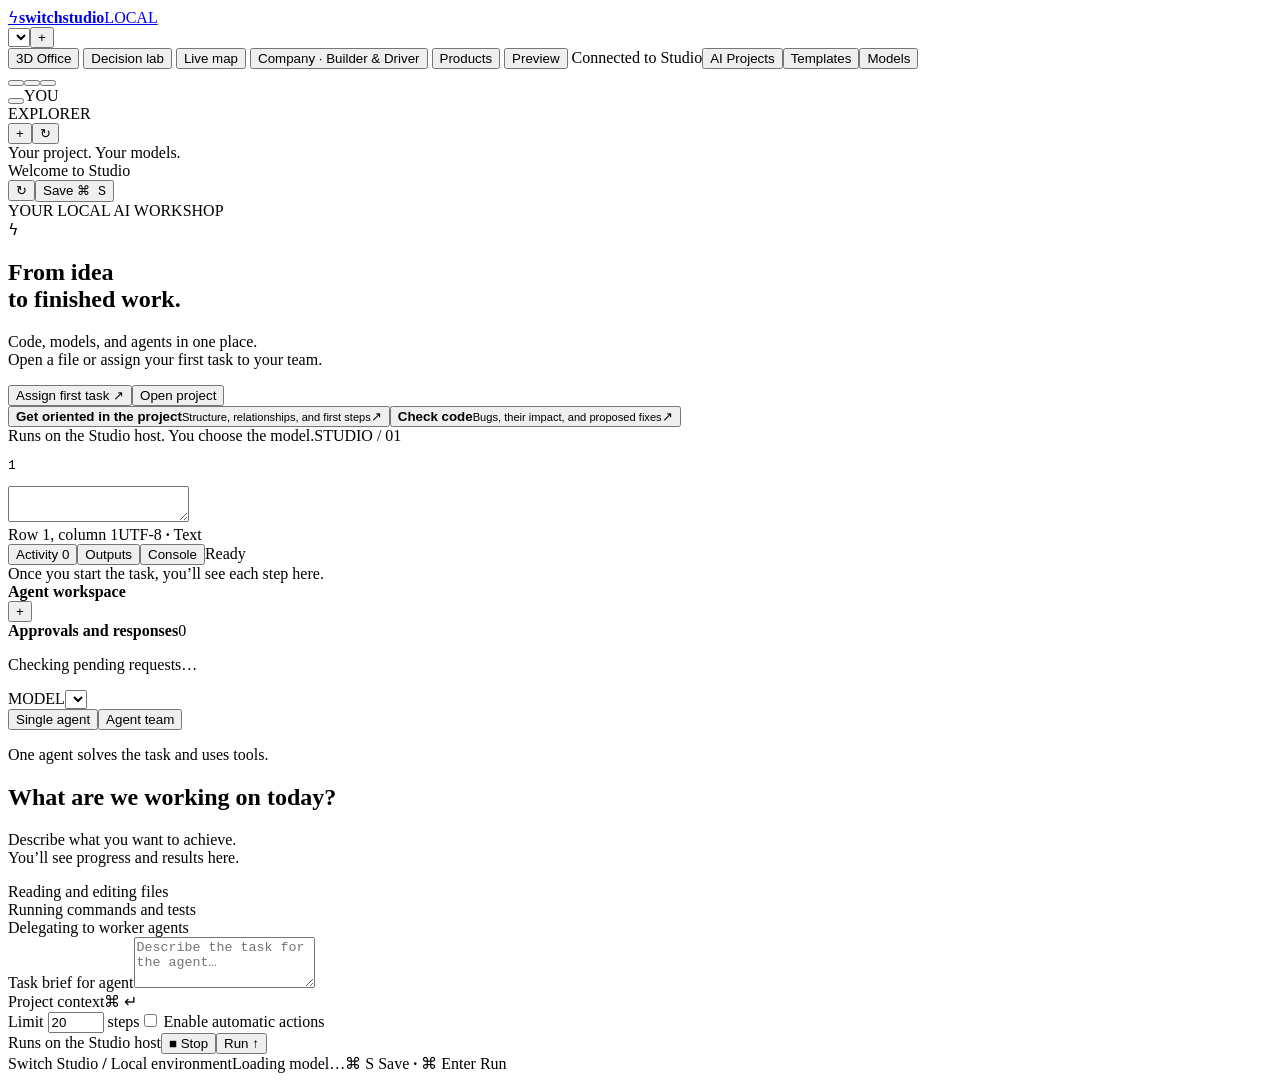
==== commit 7569a2e0: "Add bounded reviews, typed decisions, lab and guarded browser pilot" ====
--- a/studio/static/index.html
+++ b/studio/static/index.html
@@ -12,6 +12,8 @@
     <link rel="stylesheet" href="/style.css" />
     <link rel="stylesheet" href="/office.css" />
     <script src="/missions.js" defer></script>
+    <script src="/decision-lab.js" defer></script>
+    <script src="/browser-pilot.js" defer></script>
     <script src="/products.js" defer></script>
     <script src="/preview.js" defer></script>
     <script src="/companies.js" defer></script>
@@ -40,6 +42,7 @@
       </div>
       <div class="top-actions">
         <button id="office-button" class="button flow-launch">3D Office</button>
+        <button id="decision-lab-button" class="button">Decision lab</button>
         <button id="flow-button" class="button flow-launch"><span data-icon="pulse"></span> Live map</button>
         <button id="approval-jump" class="button approval-jump" hidden>Waiting for you <span id="approval-count">0</span></button>
         <button id="driver-button" class="button primary">Company · Builder &amp; Driver</button>
@@ -399,6 +402,7 @@
           <div class="mission-fields"><label>Context and links<textarea id="product-sources" rows="2" maxlength="12000"></textarea></label><label>Limitations and out-of-scope items<textarea id="product-constraints" rows="2" maxlength="12000"></textarea></label></div>
           <div class="mission-fields"><label>Worker model<select id="product-profile"></select></label><label>Review model<select id="product-review-profile"></select></label></div>
           <label>Select next task (optional)<select id="product-decision-profile"><option value="">Plan order · no further model</option></select></label>
+          <label>Decision mode<select id="product-decision-mode"><option value="shadow">Shadow · compare without changing task order</option><option value="select">Select · choose among eligible tasks</option><option value="off">Off · no model request</option></select></label>
           <div class="mission-limits"><label>Days for execution<input id="product-days" type="number" min="1" max="30" value="7" required /></label><label>Runs for execution<input id="product-attempts" type="number" min="2" max="1000" value="30" required /></label><label>Minutes for run<input id="product-minutes" type="number" min="1" max="360" value="30" required /></label><label>Steps per run<input id="product-turns" type="number" min="1" max="200" value="40" required /></label></div>
           <label class="mission-permission"><input id="product-auto" type="checkbox" /> Enable tools without individual approval for executions of this product</label>
           <p class="missions-note">Product type helps define the task brief; it is not a guarantee of delivery. Deployment and access to external services must be prepared separately. The native agent operates with the user’s permissions. Run limits are not a monetary budget.</p>
@@ -422,6 +426,7 @@
           <label>Limitations and decisions<textarea id="mission-constraints" rows="3" placeholder="Technologies, scope, out-of-scope items…"></textarea></label></div>
           <div class="mission-fields"><label>Model for planning and work<select id="mission-profile"></select></label><label>Model for independent review<select id="mission-review-profile"></select></label></div>
           <label>Select next task (optional)<select id="mission-decision-profile"><option value="">Plan order · no further model</option></select></label>
+          <label>Decision mode<select id="mission-decision-mode"><option value="shadow">Shadow · compare without changing task order</option><option value="select">Select · choose among eligible tasks</option><option value="off">Off · no model request</option></select></label>
           <div class="mission-limits"><label>Day limit<input id="mission-days" type="number" min="1" max="30" value="7" required /></label><label>Total runs<input id="mission-attempts" type="number" min="2" max="1000" value="100" required /></label><label>Minutes for run<input id="mission-minutes" type="number" min="1" max="360" value="30" required /></label><label>Steps per run<input id="mission-turns" type="number" min="1" max="200" value="40" required /></label></div>
           <label class="mission-permission"><input id="mission-auto" type="checkbox" /> Enable actions without individual approval</label>
           <p class="missions-note">Without this option, workers wait for tool approval in Studio. The native backend has this user’s permissions; roles are not sandboxed. Run limits are not a monetary budget. Only use models whose consumption you wish to allow.</p>
@@ -594,6 +599,34 @@
       </div>
     </dialog>
 
+    <dialog id="decision-lab-dialog" aria-labelledby="decision-lab-title" class="wide-dialog">
+      <div class="dialog-heading"><div><span class="eyebrow">READ-ONLY EXPERIMENTS</span><h2 id="decision-lab-title">Decision lab</h2></div><button class="icon-btn close-dialog" aria-label="Close decision lab">×</button></div>
+      <p id="decision-lab-project" class="missions-note"></p>
+      <p>Compare bounded judgments before automating a workflow. Results are model assessments, not verified facts. No CRM changes, messages, purchases or deployments are performed.</p>
+      <form id="decision-lab-form" class="mission-task">
+        <label>Evaluation type<select id="decision-lab-kind"><option value="idea">Product idea · five evidence scores</option><option value="document">Document · type and claim support</option><option value="crm">CRM request · department and urgency</option></select></label>
+        <label>Evaluation provider<select id="decision-lab-profile"></select></label>
+        <p class="missions-note">Choosing TypeSafe sends the supplied text to its cloud API and needs TYPESAFE_API_KEY on the server. A local profile uses its configured endpoint. No request occurs before Evaluate.</p>
+        <label>Claim or question<input id="decision-lab-claim" maxlength="1000" placeholder="What does this evidence establish?" /></label>
+        <label>Evidence text<textarea id="decision-lab-text" rows="7" required placeholder="Paste a short idea brief, source excerpt or redacted customer request. Include observations, dates and known unknowns."></textarea></label>
+        <p class="missions-note">30–12,000 UTF-8 bytes; no silent truncation. Scans need OCR first. One request, up to 120 seconds. Do not include credentials.</p>
+        <button class="button primary" type="submit" id="decision-lab-submit">Evaluate without taking action</button>
+        <p id="decision-lab-feedback" role="status"></p>
+      </form>
+      <details class="mission-task"><summary>Browser pilot · local fixture only</summary>
+        <p>Goal: show only Blue desk. Each step uses a fresh observed state, an allowed operation and a single-use action. This fixture does not connect to a real CRM or other browser tabs.</p>
+        <div id="browser-pilot-fixture">
+          <label>Fixture search<input data-pilot-query maxlength="100" placeholder="Try blue" /></label>
+          <button type="button" class="button" data-pilot-filter>Filter fixture</button>
+          <ul data-pilot-results data-filtered="false"><li data-pilot-item>Blue desk</li><li data-pilot-item>Green chair</li><li data-pilot-item>White lamp</li></ul>
+          <label class="mission-permission"><input type="checkbox" id="browser-pilot-model" /> Ask the selected lab provider for each proposal (optional)</label>
+          <button class="button" id="browser-pilot-step">Observe and run one step</button>
+          <button class="button" id="browser-pilot-reset">Reset fixture</button>
+          <pre data-pilot-log role="status">Ready. No model or browser action has run.</pre>
+        </div>
+      </details>
+      <section id="decision-lab-results" aria-label="Saved evaluations"></section>
+    </dialog>
     <dialog id="office-dialog" aria-labelledby="office-title">
       <div class="dialog-heading office-heading"><div><span class="eyebrow">YOUR WORK, IN ONE PLACE</span><h2 id="office-title">Agent office</h2></div><button class="icon-btn close-dialog" aria-label="Close office">×</button></div>
       <div class="office-topline"><label>Company workspace<select id="office-company"><option value="">All workspaces</option></select></label><div class="office-metrics"><div><strong id="office-active-count">0</strong><small>ACTIVE NOW</small></div><div><strong id="office-attention-count">0</strong><small>NEEDS ATTENTION</small></div><div><strong id="office-done-count">0</strong><small>ACCEPTED</small></div></div><button id="office-layout" class="button">List view</button><button id="office-refresh" class="button">Refresh</button></div>
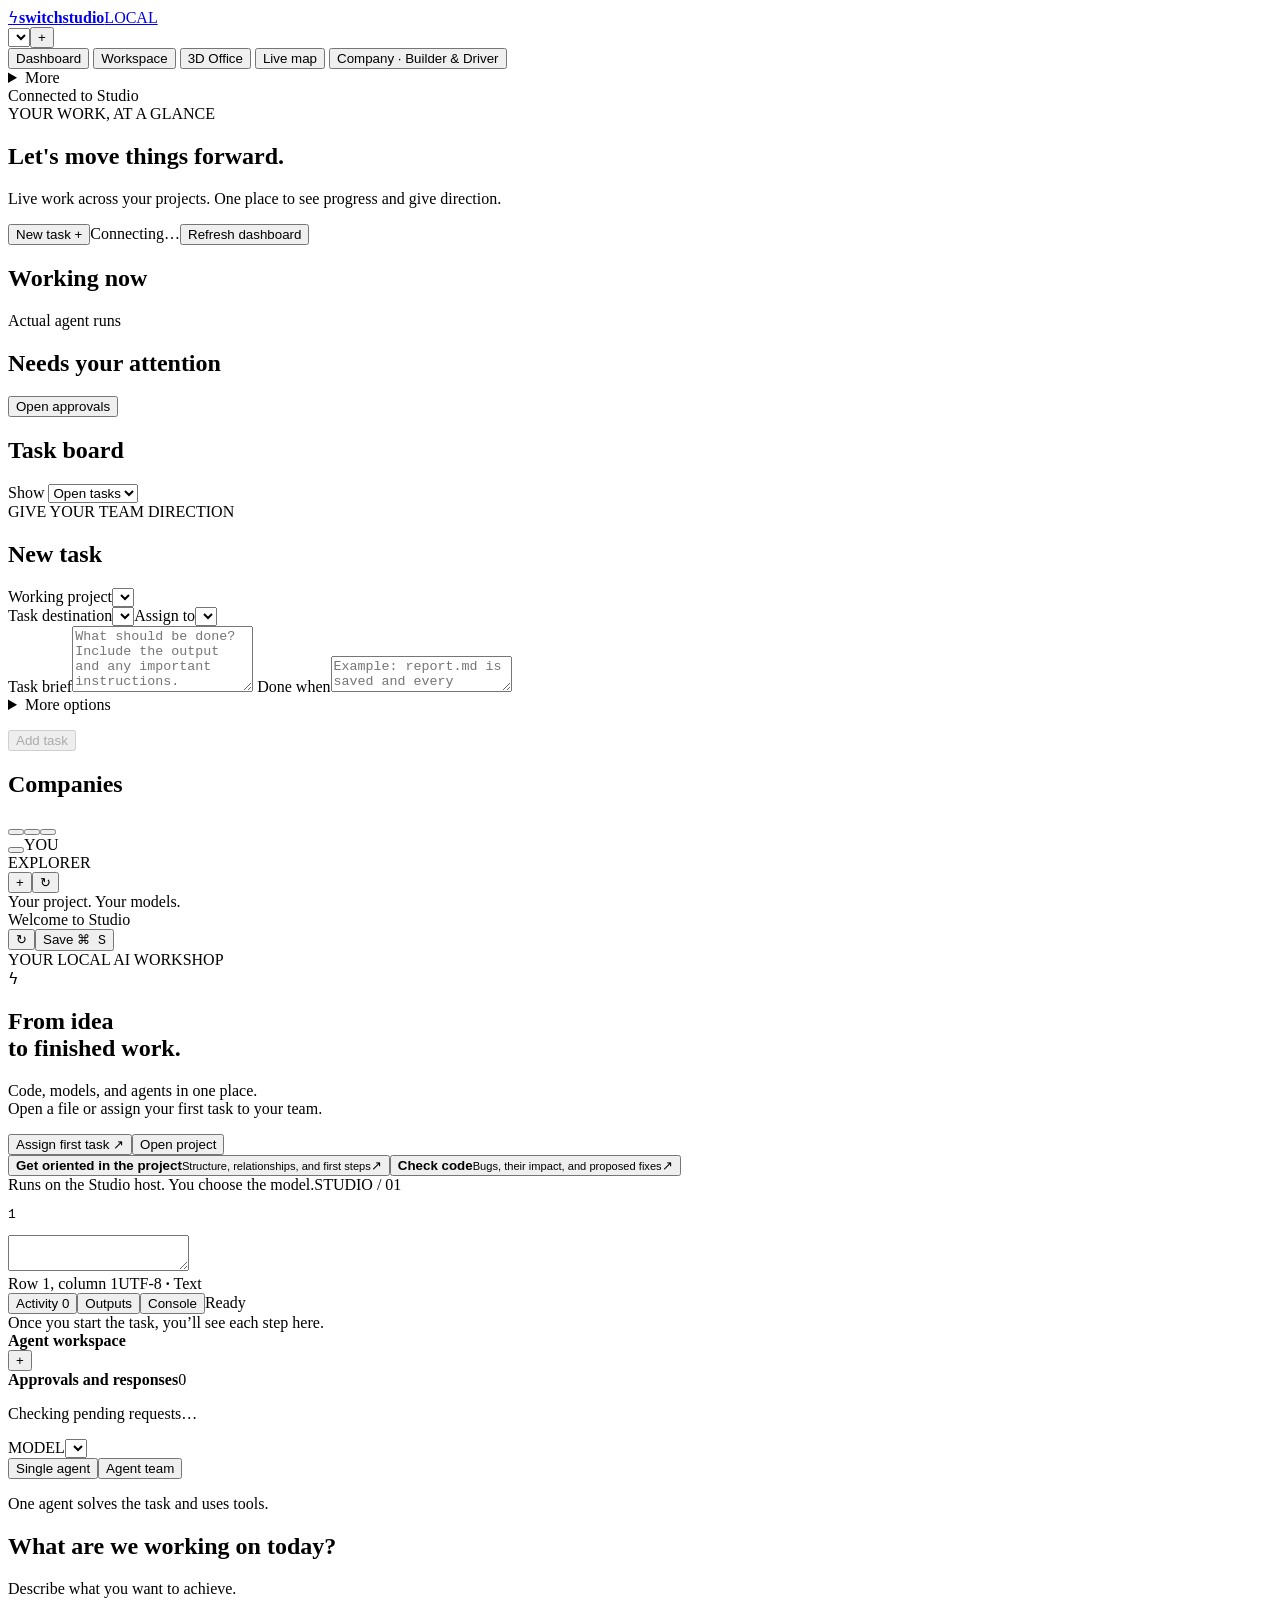
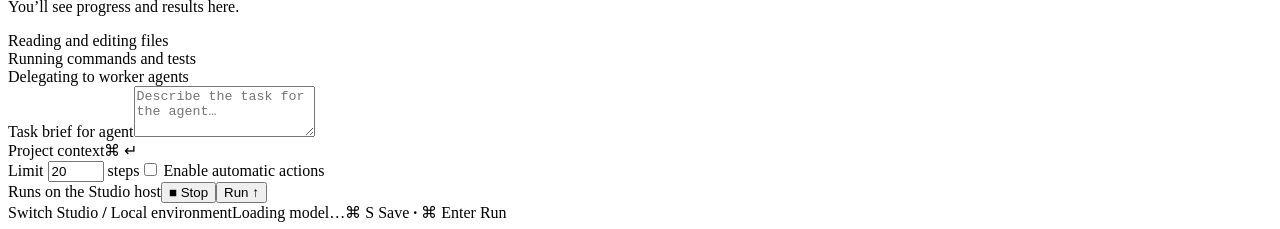
==== commit 3c90556f: "Open Studio on a live dashboard with quick task assignment" ====
--- a/studio/static/index.html
+++ b/studio/static/index.html
@@ -11,17 +11,19 @@
     />
     <link rel="stylesheet" href="/style.css" />
     <link rel="stylesheet" href="/office.css" />
+    <link rel="stylesheet" href="/dashboard.css" />
     <script src="/missions.js" defer></script>
     <script src="/decision-lab.js" defer></script>
     <script src="/browser-pilot.js" defer></script>
     <script src="/products.js" defer></script>
     <script src="/preview.js" defer></script>
     <script src="/companies.js" defer></script>
+    <script src="/dashboard.js" defer></script>
     <script src="/app.js" defer></script>
     <script src="/help.js" defer></script>
     <script src="/office.js" defer></script>
   </head>
-  <body inert>
+  <body class="dashboard-home" inert>
     <header class="topbar">
       <a class="brand" href="/" aria-label="Studio introduction"
         ><span class="brand-mark">ϟ</span
@@ -41,24 +43,59 @@
         </button>
       </div>
       <div class="top-actions">
+        <button id="dashboard-button" class="button primary" aria-pressed="true">Dashboard</button>
+        <button id="workspace-button" class="button">Workspace</button>
         <button id="office-button" class="button flow-launch">3D Office</button>
-        <button id="decision-lab-button" class="button">Decision lab</button>
         <button id="flow-button" class="button flow-launch"><span data-icon="pulse"></span> Live map</button>
         <button id="approval-jump" class="button approval-jump" hidden>Waiting for you <span id="approval-count">0</span></button>
         <button id="driver-button" class="button primary">Company · Builder &amp; Driver</button>
+        <details class="nav-more"><summary>More</summary><div class="nav-more-items">
+        <button id="decision-lab-button" class="button">Decision lab</button>
         <button id="products-button" class="button subtle"><span class="icon" data-icon="folder"></span> Products</button>
         <button id="preview-button" class="button subtle"><span class="icon" data-icon="preview"></span> Preview</button>
-        <span id="connection" class="connection"><i></i> Connected to Studio</span
-        ><button id="missions-button" class="button subtle">
+<button id="missions-button" class="button subtle">
           <span class="icon" data-icon="pulse"></span> AI Projects
         </button><button id="templates-button" class="button subtle">
           <span class="icon" data-icon="team"></span> Templates
         </button><button id="models-button" class="button subtle">
           <span class="icon" data-icon="sliders"></span> Models
         </button>
+        </div></details>
+        <span id="connection" class="connection"><i></i> Connected to Studio</span>
       </div>
     </header>
     <div class="app-shell">
+      <section id="dashboard" class="dashboard" aria-labelledby="dashboard-title">
+        <div class="dash-heading"><div><span class="eyebrow">YOUR WORK, AT A GLANCE</span><h1 id="dashboard-title">Let's move things forward.</h1><p>Live work across your projects. One place to see progress and give direction.</p></div><div class="dash-sync"><button id="dashboard-new-task" class="button primary" type="button">New task +</button><span id="dashboard-sync" role="status">Connecting…</span><button id="dashboard-refresh" class="button small" type="button">Refresh dashboard</button></div></div>
+        <div id="dashboard-error" class="dash-error" role="alert" hidden></div>
+        <div id="dashboard-metrics" class="dash-metrics"></div>
+        <div class="dash-layout">
+          <div class="dash-work">
+            <section class="dash-section"><div class="dash-section-heading"><h2>Working now</h2><span>Actual agent runs</span></div><div id="dashboard-active"></div></section>
+            <section class="dash-section"><div class="dash-section-heading"><h2>Needs your attention</h2><button id="dashboard-approvals" class="button small" type="button">Open approvals</button></div><div id="dashboard-attention"></div></section>
+            <section class="dash-section"><div class="dash-section-heading"><h2>Task board</h2><label class="dash-filter">Show <select id="dashboard-filter" aria-label="Task board filter"><option value="open">Open tasks</option><option value="all">All tasks</option><option value="done">Completed</option></select></label></div><div id="dashboard-tasks"></div></section>
+          </div>
+          <aside class="dash-compose">
+            <form id="dashboard-task-form">
+              <span class="eyebrow">GIVE YOUR TEAM DIRECTION</span><h2>New task</h2>
+              <label>Working project<select id="dashboard-project" required></select></label>
+              <div class="dash-form-pair"><label>Task destination<select id="dashboard-destination" required></select></label><label id="dashboard-who-label">Assign to<select id="dashboard-who" required></select></label></div>
+              <label>Task brief<textarea id="dashboard-brief" rows="4" required maxlength="12000" placeholder="What should be done? Include the output and any important instructions."></textarea></label>
+              <label>Done when<textarea id="dashboard-criteria" rows="2" required maxlength="4000" placeholder="Example: report.md is saved and every finding links to its source."></textarea></label>
+              <details id="dashboard-options"><summary>More options</summary>
+                <div id="dashboard-company-options"><label>Priority<select id="dashboard-priority"><option value="1">High</option><option value="2" selected>Normal</option><option value="3">Low</option></select></label><label>Independent verification commands<textarea id="dashboard-checks" rows="2" placeholder="One command per line, e.g. python3 -m unittest"></textarea></label></div>
+                <div id="dashboard-run-options"><label>Working mode<select id="dashboard-mode"><option value="react">Single agent</option><option value="agent_team">Agent team</option></select></label><label>Step limit<input id="dashboard-turns" type="number" min="1" max="200" value="20" required /></label></div>
+                <label>Constraints<textarea id="dashboard-constraints" rows="2" maxlength="4000" placeholder="Example: Do not publish or restart production services."></textarea></label>
+              </details>
+              <p id="dashboard-routing" class="dash-routing"></p>
+              <p id="dashboard-task-feedback" role="status" hidden></p>
+              <button id="dashboard-submit" class="button primary" type="submit" disabled>Add task</button>
+            </form>
+            <section class="dash-companies"><h2>Companies</h2><div id="dashboard-companies"></div></section>
+          </aside>
+        </div>
+      </section>
+
       <nav class="rail" aria-label="Main navigation">
         <button
           class="rail-btn active"
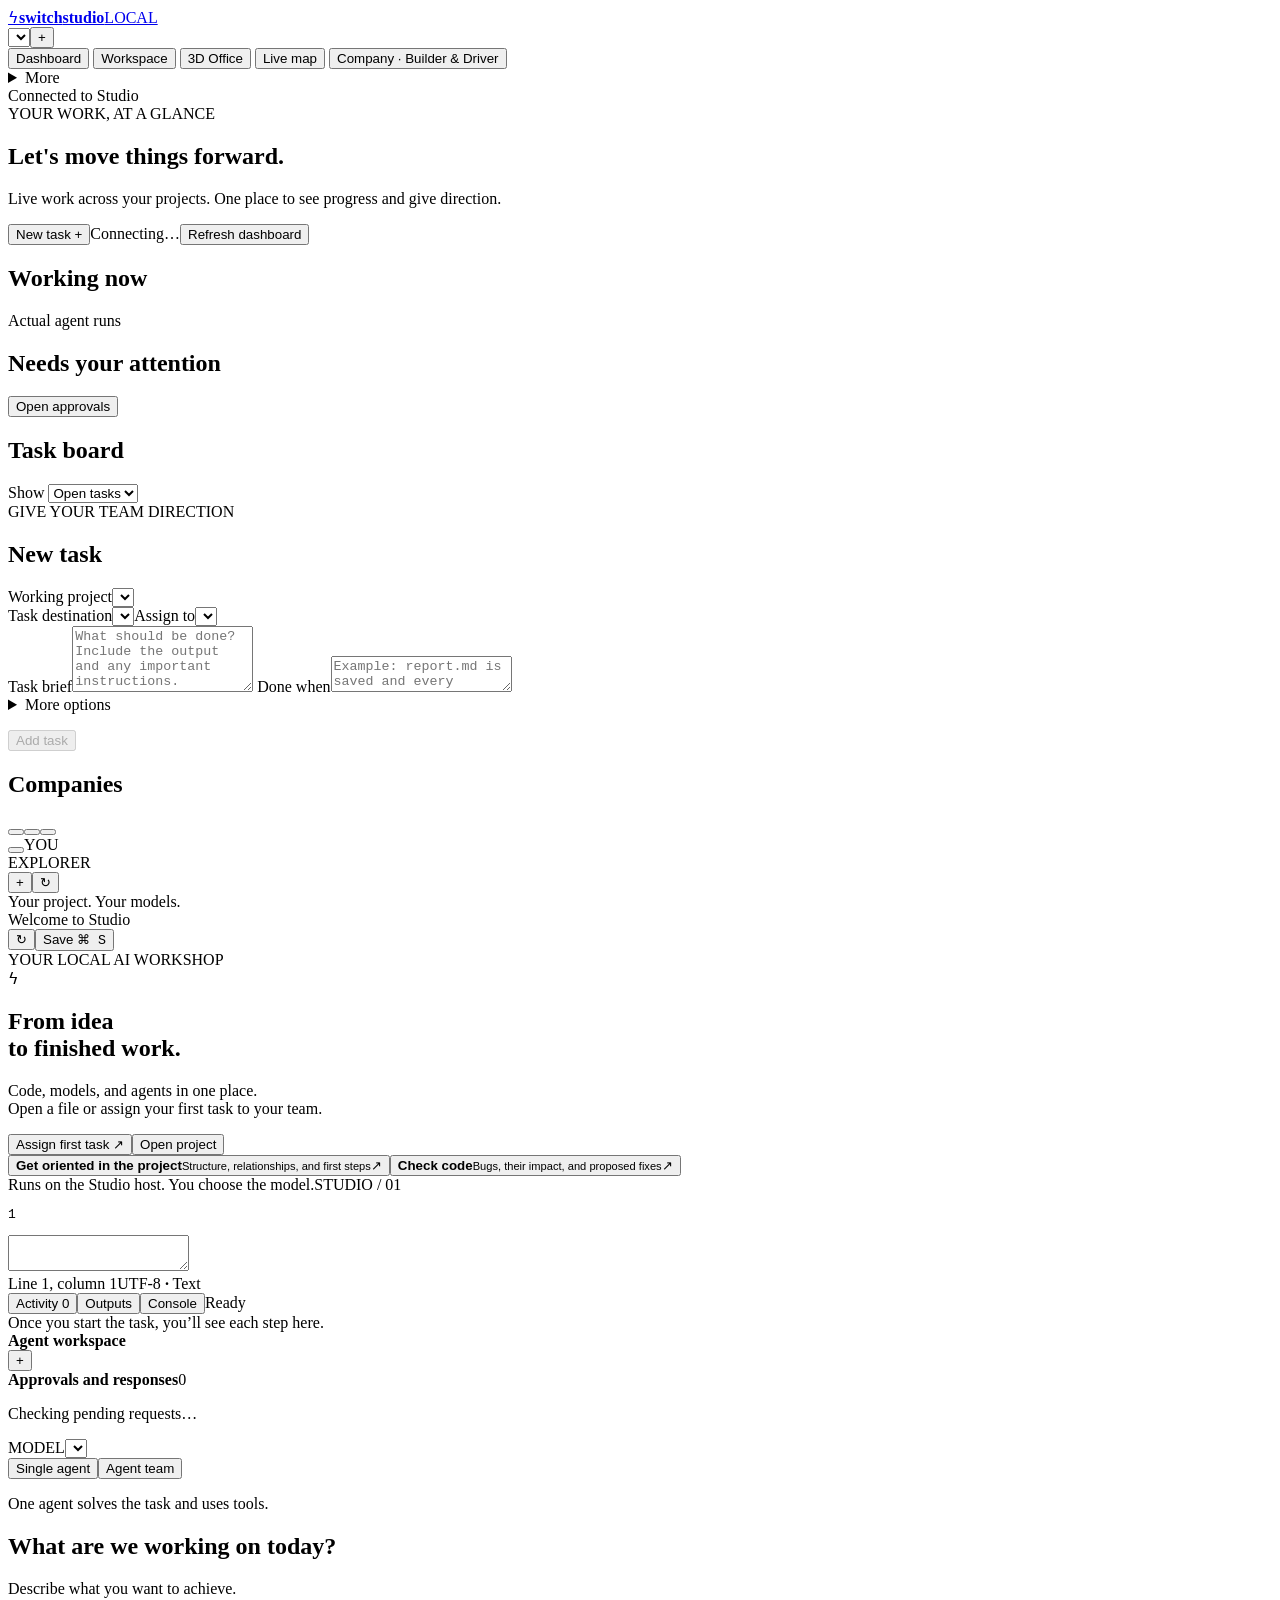
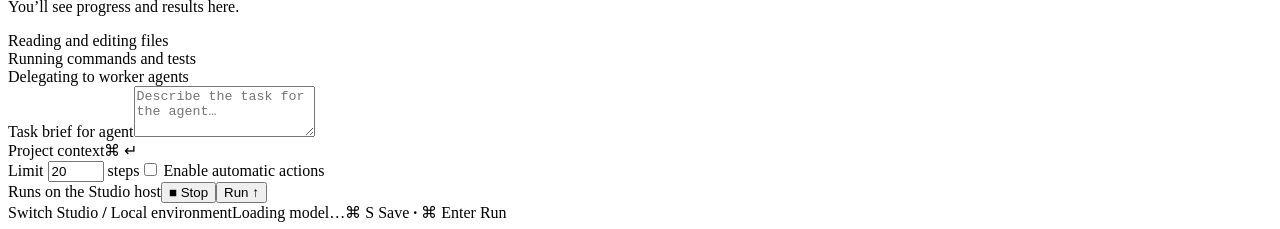
==== commit 4e96ce67: "Release Switch Studio 0.4.0-alpha.11" ====
--- a/studio/static/index.html
+++ b/studio/static/index.html
@@ -64,6 +64,7 @@
         <span id="connection" class="connection"><i></i> Connected to Studio</span>
       </div>
     </header>
+    <div id="execution-banner" class="execution-banner" role="status" hidden></div>
     <div class="app-shell">
       <section id="dashboard" class="dashboard" aria-labelledby="dashboard-title">
         <div class="dash-heading"><div><span class="eyebrow">YOUR WORK, AT A GLANCE</span><h1 id="dashboard-title">Let's move things forward.</h1><p>Live work across your projects. One place to see progress and give direction.</p></div><div class="dash-sync"><button id="dashboard-new-task" class="button primary" type="button">New task +</button><span id="dashboard-sync" role="status">Connecting…</span><button id="dashboard-refresh" class="button small" type="button">Refresh dashboard</button></div></div>
@@ -72,7 +73,7 @@
         <div class="dash-layout">
           <div class="dash-work">
             <section class="dash-section"><div class="dash-section-heading"><h2>Working now</h2><span>Actual agent runs</span></div><div id="dashboard-active"></div></section>
-            <section class="dash-section"><div class="dash-section-heading"><h2>Needs your attention</h2><button id="dashboard-approvals" class="button small" type="button">Open approvals</button></div><div id="dashboard-attention"></div></section>
+            <section class="dash-section"><div class="dash-section-heading"><h2>Needs your attention</h2><button id="dashboard-approvals" class="button small" type="button">Open approvals</button></div><div id="dashboard-approval-slot"></div><div id="dashboard-attention"></div></section>
             <section class="dash-section"><div class="dash-section-heading"><h2>Task board</h2><label class="dash-filter">Show <select id="dashboard-filter" aria-label="Task board filter"><option value="open">Open tasks</option><option value="all">All tasks</option><option value="done">Completed</option></select></label></div><div id="dashboard-tasks"></div></section>
           </div>
           <aside class="dash-compose">
@@ -83,7 +84,7 @@
               <label>Task brief<textarea id="dashboard-brief" rows="4" required maxlength="12000" placeholder="What should be done? Include the output and any important instructions."></textarea></label>
               <label>Done when<textarea id="dashboard-criteria" rows="2" required maxlength="4000" placeholder="Example: report.md is saved and every finding links to its source."></textarea></label>
               <details id="dashboard-options"><summary>More options</summary>
-                <div id="dashboard-company-options"><label>Priority<select id="dashboard-priority"><option value="1">High</option><option value="2" selected>Normal</option><option value="3">Low</option></select></label><label>Independent verification commands<textarea id="dashboard-checks" rows="2" placeholder="One command per line, e.g. python3 -m unittest"></textarea></label></div>
+                <div id="dashboard-company-options"><label>Delivery process<select id="dashboard-process"><option value="auto">Auto · match the task</option><option value="light">Light · small changes</option><option value="standard">Standard</option><option value="sensitive">Sensitive · security or infrastructure</option></select></label><label>Priority<select id="dashboard-priority"><option value="1">High</option><option value="2" selected>Normal</option><option value="3">Low</option></select></label><label>Independent verification commands<textarea id="dashboard-checks" rows="2" placeholder="One command per line, e.g. python3 -m unittest"></textarea></label></div>
                 <div id="dashboard-run-options"><label>Working mode<select id="dashboard-mode"><option value="react">Single agent</option><option value="agent_team">Agent team</option></select></label><label>Step limit<input id="dashboard-turns" type="number" min="1" max="200" value="20" required /></label></div>
                 <label>Constraints<textarea id="dashboard-constraints" rows="2" maxlength="4000" placeholder="Example: Do not publish or restart production services."></textarea></label>
               </details>
@@ -193,7 +194,7 @@
           <div class="starter-grid">
             <button
               class="starter"
-              data-prompt="Explore this project. Describe its structure, main entry points, and how it runs. Do not make any changes yet."
+              data-prompt="Explore this project. Describe its structure, main entry points, and how it runs. Do not make any changes yet. Write all reports, questions, summaries, notes and generated documentation in English, regardless of the language of the input."
             >
               <span data-icon="search"></span
               ><strong>Get oriented in the project</strong
@@ -201,7 +202,7 @@
               ><span class="arrow">↗</span></button
             ><button
               class="starter"
-              data-prompt="Review code in this project. Find specific bugs and propose fixes. For each, specify the file and severity. Do not make any changes yet."
+              data-prompt="Review code in this project. Find specific bugs and propose fixes. For each, specify the file and severity. Do not make any changes yet. Write all reports, questions, summaries, notes and generated documentation in English, regardless of the language of the input."
             >
               <span data-icon="check"></span><strong>Check code</strong
               ><small>Bugs, their impact, and proposed fixes</small
@@ -227,7 +228,7 @@
             ></textarea>
           </div>
           <div class="editor-footer">
-            <span id="cursor-position">Row 1, column 1</span
+            <span id="cursor-position">Line 1, column 1</span
             ><span>UTF-8 <b>·</b> <span id="file-type">Text</span></span>
           </div>
         </section>
@@ -329,7 +330,7 @@
             <span><i></i> Runs on the Studio host</span
             ><button id="stop-task" type="button" class="button danger hidden">
               ■ Stop</button
-            ><button id="run-task" type="submit" class="button primary">
+            ><button id="run-task" type="submit" class="button primary" aria-label="Run task">
               Run <span>↑</span>
             </button>
           </div>
@@ -351,12 +352,12 @@
       <div id="flow-canvas" tabindex="0" aria-label="Dependency map, horizontally scrollable"></div>
       <div class="flow-bottom"><section id="flow-detail" aria-label="Step details"></section><section id="flow-activity" aria-label="Latest events"></section></div>
     </dialog>
-    <dialog id="project-dialog">
+    <dialog id="project-dialog" aria-labelledby="project-dialog-title">
       <form id="project-form">
         <div class="dialog-heading">
           <div>
             <span class="eyebrow">WORKSPACE</span>
-            <h2>Open project</h2>
+            <h2 id="project-dialog-title">Open project</h2>
           </div>
           <button
             type="button"
@@ -370,7 +371,7 @@
         <label
           >Project folder<input
             id="project-path"
-            placeholder="/home/user/projects/my-project"
+            placeholder="/path/to/project"
             required
         /></label>
         <div class="dialog-footer">
@@ -378,10 +379,10 @@
         </div>
       </form>
     </dialog>
-    <dialog id="file-dialog">
+    <dialog id="file-dialog" aria-labelledby="file-dialog-title">
       <form id="file-form">
         <div class="dialog-heading">
-          <h2>New file</h2>
+          <h2 id="file-dialog-title">New file</h2>
           <button
             type="button"
             class="icon-btn close-dialog"
@@ -442,7 +443,7 @@
           <label>Decision mode<select id="product-decision-mode"><option value="shadow">Shadow · compare without changing task order</option><option value="select">Select · choose among eligible tasks</option><option value="off">Off · no model request</option></select></label>
           <div class="mission-limits"><label>Days for execution<input id="product-days" type="number" min="1" max="30" value="7" required /></label><label>Runs for execution<input id="product-attempts" type="number" min="2" max="1000" value="30" required /></label><label>Minutes for run<input id="product-minutes" type="number" min="1" max="360" value="30" required /></label><label>Steps per run<input id="product-turns" type="number" min="1" max="200" value="40" required /></label></div>
           <label class="mission-permission"><input id="product-auto" type="checkbox" /> Enable tools without individual approval for executions of this product</label>
-          <p class="missions-note">Product type helps define the task brief; it is not a guarantee of delivery. Deployment and access to external services must be prepared separately. The native agent operates with the user’s permissions. Run limits are not a monetary budget.</p>
+          <p class="missions-note">Product type helps define the task brief; it is not a guarantee of delivery. Deployment and access to external services must be prepared separately. Workers run in a Linux bubblewrap sandbox limited to the working copy; hosts without bubblewrap can edit and review but not run agents. Run limits are not a monetary budget.</p>
           <button class="button primary" type="submit">Create product</button>
         </form>
       </details>
@@ -458,6 +459,7 @@
           <label>What final product do you want?<textarea id="mission-goal" required rows="3" maxlength="12000" placeholder="Who is it for, what should it do, and where should outputs be delivered…"></textarea></label>
           <label>How do we know it’s complete? One condition per line.<textarea id="mission-criteria" required rows="3" placeholder="Website can be launched per README.
 Form validates required fields."></textarea></label>
+          <details><summary>Delivery process</summary><label>Process scope<select id="mission-process"><option value="auto">Auto · match the task</option><option value="light">Light · small changes</option><option value="standard">Standard</option><option value="sensitive">Sensitive · security or infrastructure</option></select></label><p class="missions-note">All scopes keep separate review. Sensitive work cannot be downgraded by selecting Light.</p></details>
           <label>Commands for independent checks, one per line<textarea id="mission-checks" rows="2" placeholder="npm test&#10;npm run build"></textarea></label>
           <div class="mission-fields"><label>Context and links<textarea id="mission-sources" rows="3" placeholder="Paths to resources and public URLs. Do not include passwords or tokens."></textarea></label>
           <label>Limitations and decisions<textarea id="mission-constraints" rows="3" placeholder="Technologies, scope, out-of-scope items…"></textarea></label></div>
@@ -466,7 +468,7 @@
           <label>Decision mode<select id="mission-decision-mode"><option value="shadow">Shadow · compare without changing task order</option><option value="select">Select · choose among eligible tasks</option><option value="off">Off · no model request</option></select></label>
           <div class="mission-limits"><label>Day limit<input id="mission-days" type="number" min="1" max="30" value="7" required /></label><label>Total runs<input id="mission-attempts" type="number" min="2" max="1000" value="100" required /></label><label>Minutes for run<input id="mission-minutes" type="number" min="1" max="360" value="30" required /></label><label>Steps per run<input id="mission-turns" type="number" min="1" max="200" value="40" required /></label></div>
           <label class="mission-permission"><input id="mission-auto" type="checkbox" /> Enable actions without individual approval</label>
-          <p class="missions-note">Without this option, workers wait for tool approval in Studio. The native backend has this user’s permissions; roles are not sandboxed. Run limits are not a monetary budget. Only use models whose consumption you wish to allow.</p>
+          <p class="missions-note">Without this option, workers wait for tool approval in Studio. Workers run in a Linux bubblewrap sandbox limited to the working copy; roles are work contexts, not separate accounts. Run limits are not a monetary budget. Only use models whose consumption you wish to allow.</p>
           <div class="dialog-footer"><button class="button primary" type="submit">Save task brief</button></div>
         </form>
       </details>
@@ -501,31 +503,32 @@
         <button id="company-install" class="button primary">Save to project</button>
       </div>
     </dialog>
-    <dialog id="models-dialog" class="wide-dialog">
+    <dialog id="models-dialog" class="wide-dialog" aria-labelledby="models-dialog-title">
       <div class="dialog-heading">
         <div>
           <span class="eyebrow">CONNECTIONS</span>
-          <h2>Your models</h2>
+          <h2 id="models-dialog-title">Your models</h2>
         </div>
         <button class="icon-btn close-dialog" aria-label="Close">×</button>
       </div>
       <p>
-        Internal models work independently. You can optionally add a cloud account.
+        Workers and reviewers use API or local models configured below.
       </p>
-      <section class="oauth-section" aria-label="Optional Account Connections">
+      <section class="oauth-section" aria-label="Account connections" aria-describedby="oauth-unavailable">
         <div class="oauth-heading">
-          <strong>Accounts · Optional</strong><span>No API Key Copying Required</span>
-        </div>
+          <strong>Accounts · not available for workers</strong><span>OAuth sign-in</span>
+        </div>
+        <p id="oauth-unavailable" class="small-note">ChatGPT (Codex) and Claude Console accounts are not available in the secure worker runtime. Studio cannot run workers or reviews with them; use an API or local model instead. Existing account profiles can still be removed.</p>
         <div class="oauth-actions">
-          <button class="button" id="oauth-chatgpt">+ ChatGPT</button>
-          <button class="button" id="oauth-claude">+ Claude Console</button>
+          <button class="button" id="oauth-chatgpt" disabled title="Not available in the secure worker runtime">+ ChatGPT</button>
+          <button class="button" id="oauth-claude" disabled title="Not available in the secure worker runtime">+ Claude Console</button>
         </div>
         <div id="oauth-panel" class="hidden">
           <p id="oauth-description"></p>
           <p id="oauth-status" role="status" aria-live="polite"></p>
           <div class="oauth-actions">
             <button class="button" id="oauth-login">
-              Log in in Browser
+              Log in via browser
             </button>
             <a
               id="oauth-link"
@@ -535,7 +538,7 @@
               >Open Login ↗</a
             >
             <button class="button hidden" id="oauth-cancel">
-              Log Out
+              Cancel login
             </button>
             <button class="button subtle" id="oauth-refresh">
               Refresh Status
@@ -591,7 +594,7 @@
             >API URL<input
               name="base_url"
               required
-              placeholder="http://localhost:11434/v1" /></label
+              placeholder="http://127.0.0.1:11434/v1" /></label
           ><label
             >Model Name<input name="model" required placeholder="qwen3.8:27b"
           /></label>
@@ -673,9 +676,9 @@
       <aside class="office-side"><section id="office-detail" class="office-detail" aria-label="Selected task details"></section><div class="office-roster-heading"><h3 id="office-roster-title">All work</h3><button id="office-clear-filter" class="button small" hidden>All departments</button></div><div id="office-roster" class="office-roster" aria-label="All office tasks"></div></aside></div>
       <footer class="office-footer"><p>One seat represents a recorded task, not an extra worker. Up to four priority tasks appear per department; the list contains all tasks. Movement requires recent run activity. The Company Driver currently shares one worker slot.</p><span id="office-sync" class="office-sync" role="status">Connecting…</span></footer>
     </dialog>
-    <dialog id="help-dialog">
+    <dialog id="help-dialog" aria-labelledby="help-dialog-title">
       <div class="dialog-heading">
-        <h2>Start with Three Steps</h2>
+        <h2 id="help-dialog-title">Start with three steps</h2>
         <button class="icon-btn close-dialog" aria-label="Close">×</button>
       </div>
       <ol class="help-steps">
@@ -693,10 +696,21 @@
         </li>
       </ol>
       <p class="small-note">
-        Native commands run with your permissions. The GUI allows only one task at a time.
-        Files are not saved automatically. Team mode on Qwen does not yet have verified reliable completion;
-        nested separations are not yet implemented.
+        Agent commands run in a Linux bubblewrap sandbox limited to the project working copy; hosts
+        without bubblewrap (for example macOS) can edit and review but not run agents. The GUI allows
+        only one task at a time. Files are not saved automatically. Team mode on Qwen does not yet have
+        verified reliable completion; deeper delegation levels are not supported yet.
       </p>
+      <p class="small-note">Press F1, or ? on a button, to open help for the focused control.</p>
+    </dialog>
+    <dialog id="session-dialog" aria-labelledby="session-title" aria-describedby="session-message">
+      <form id="session-form">
+        <div class="dialog-heading"><div><span class="eyebrow">SESSION EXPIRED</span><h2 id="session-title">Sign in again</h2></div></div>
+        <p id="session-message">Your Studio session ended, for example after a server restart. This page and your unsaved drafts stay open; updates are paused until you sign in.</p>
+        <label>Owner access key<input id="session-key" type="password" autocomplete="current-password" required /></label>
+        <p id="session-error" class="mission-feedback" role="alert"></p>
+        <div class="dialog-footer"><a class="button" href="/" target="_blank" rel="noopener noreferrer">Sign in in a new tab ↗</a><button class="button primary" type="submit">Sign in and resume</button></div>
+      </form>
     </dialog>
     <div id="toast" role="status" class="toast hidden"></div>
   </body>
